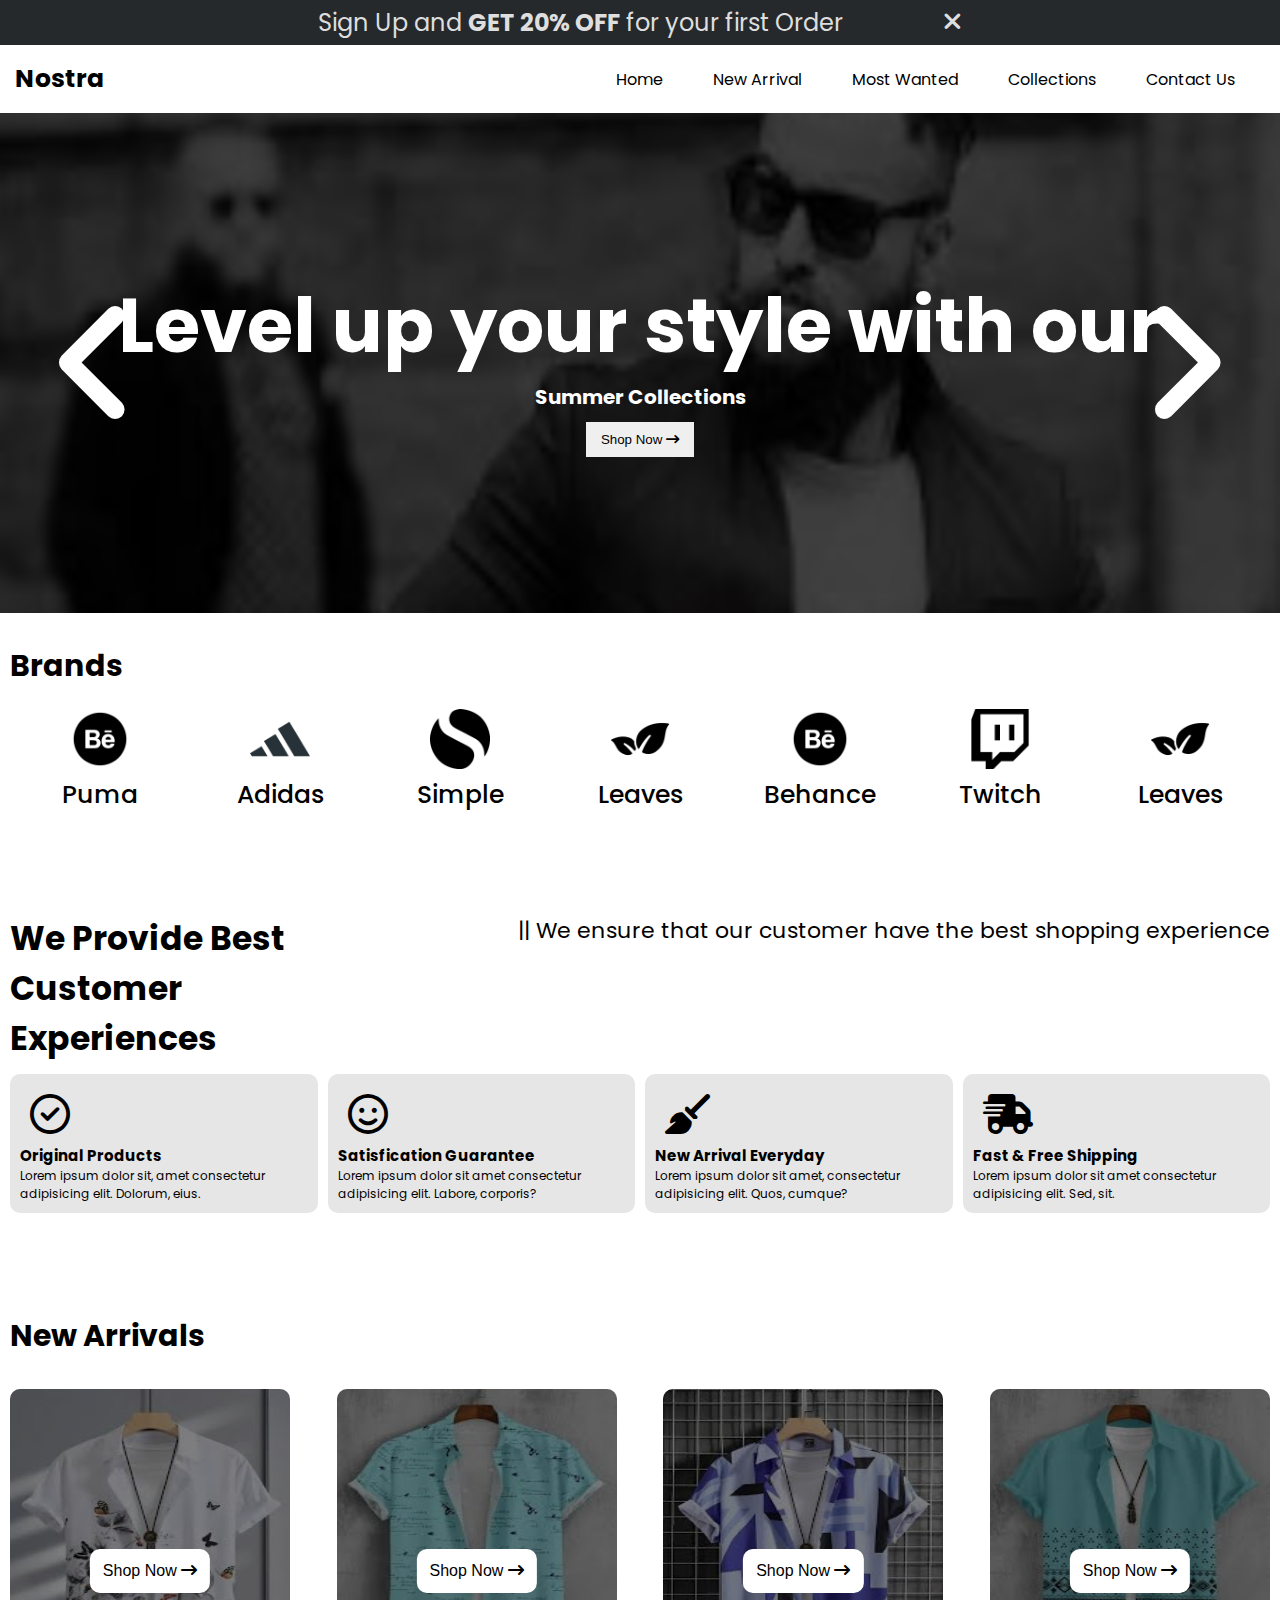
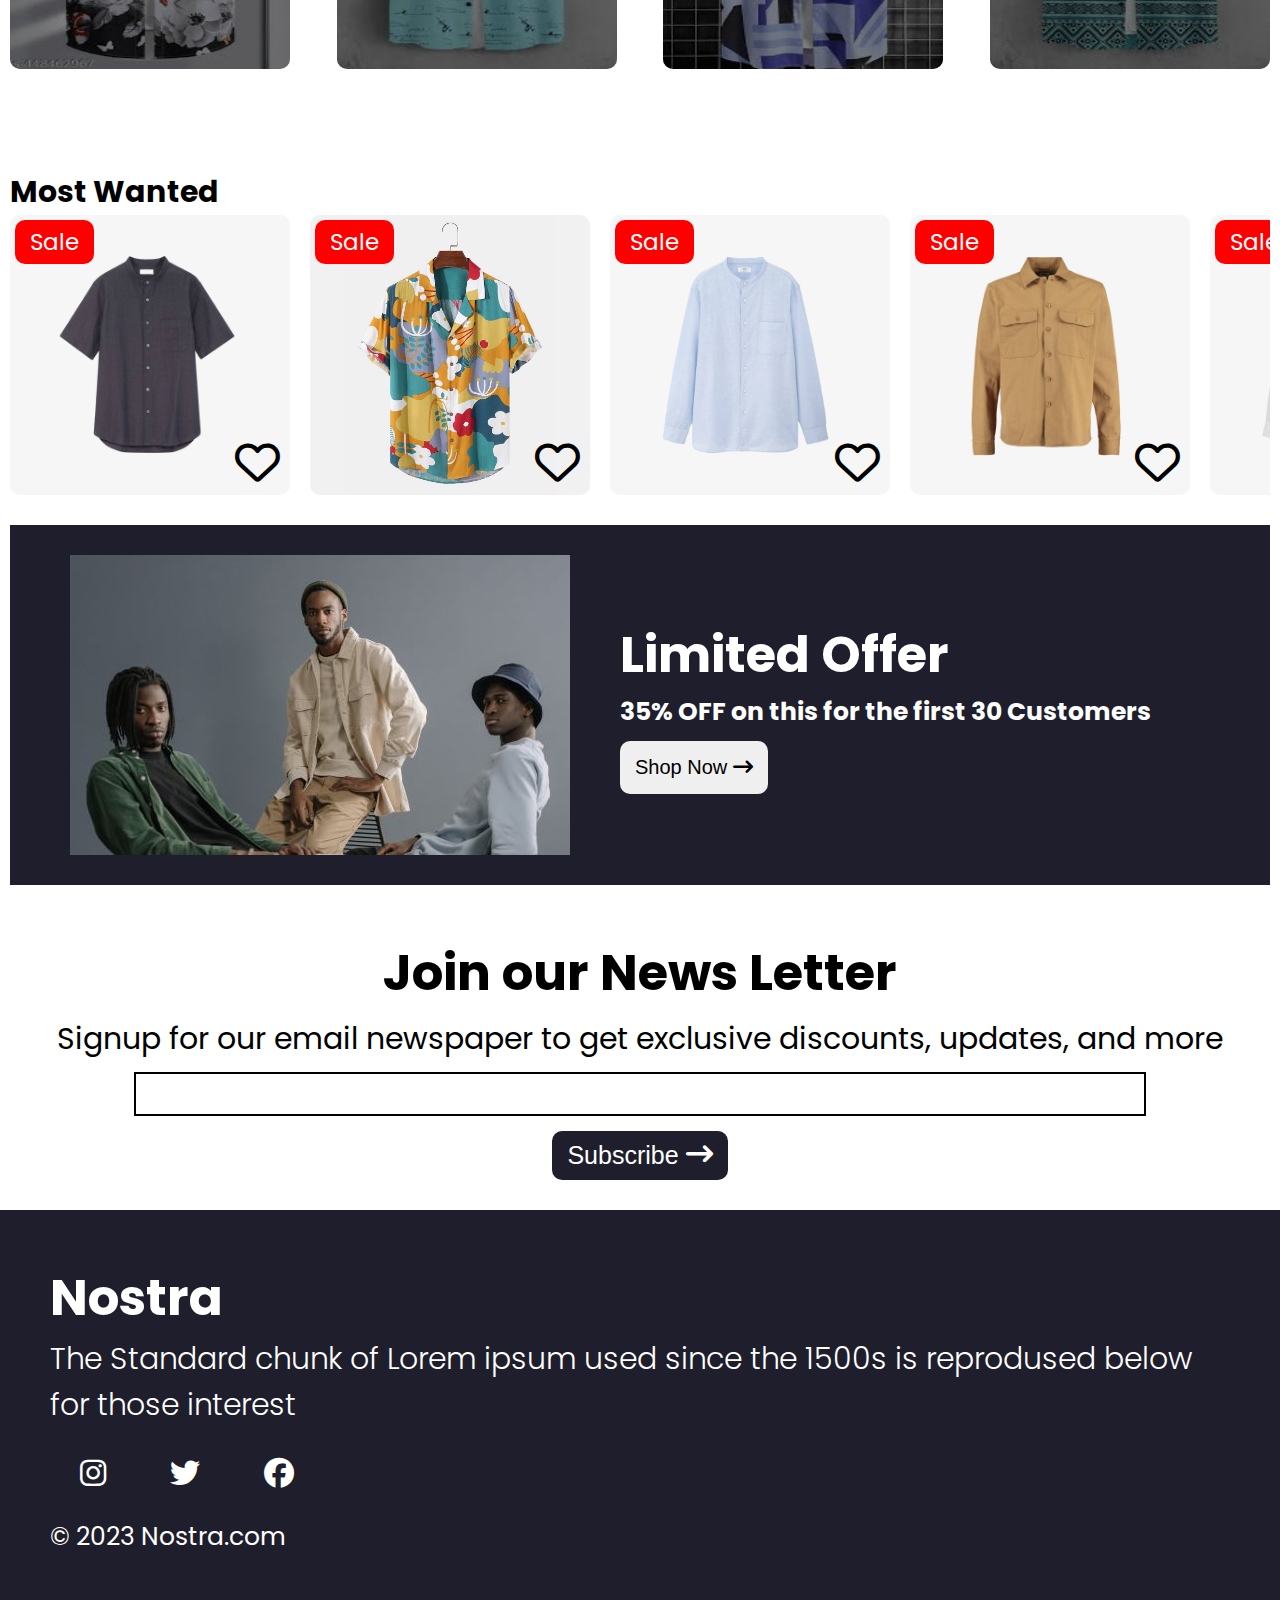
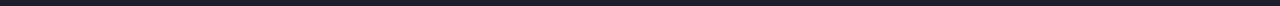
==== index.html @ 2d25d5ae "New Launched in Nostra E-Commerce Website" ====
<!DOCTYPE html>
<html lang="en">

<head>
    <meta charset="UTF-8">
    <meta name="viewport" content="width=device-width, initial-scale=1.0">
    <title>Nostra</title>

    <!-- StyleSheet -->
    <link rel="stylesheet" href="style.css">

    <!-- Font StyleSheet -->
    <link rel="preconnect" href="https://fonts.googleapis.com">
    <link rel="preconnect" href="https://fonts.gstatic.com" crossorigin>
    <link
        href="https://fonts.googleapis.com/css2?family=Bree+Serif&family=Gabarito:wght@400..900&family=Lexend:wght@100..900&family=Poppins:ital,wght@0,100;0,200;0,300;0,400;0,500;0,600;0,700;0,800;0,900;1,100;1,200;1,300;1,400;1,500;1,600;1,700;1,800;1,900&family=Young+Serif&display=swap"
        rel="stylesheet">

    <!-- Font Awesome Stylesheet -->
    <link rel="stylesheet" href="https://cdnjs.cloudflare.com/ajax/libs/font-awesome/6.7.2/css/all.min.css"
        integrity="sha512-Evv84Mr4kqVGRNSgIGL/F/aIDqQb7xQ2vcrdIwxfjThSH8CSR7PBEakCr51Ck+w+/U6swU2Im1vVX0SVk9ABhg=="
        crossorigin="anonymous" referrerpolicy="no-referrer" />
</head>

<!-- https://errormakesclever.github.io/Nostra-Ecommerce-Js/index.html -->

<body>
    <!-- Offer Message -->
    <section class="offer-message" id="off-msg">
        <h2 class="message">Sign Up and <span style="font-weight: 700;">GET 20% OFF</span> for your first Order</h2>
        <i id="close-offer-msg" class="fa-solid fa-xmark"
            style="color: #dedede; font-size: 25px; margin-left: 100px; cursor: pointer;"></i>
    </section>

    <!-- Navbar Section -->
    <section class="navbar">
        <h1 class="navbar__heading">Nostra</h1>
        <ul class="navbar__lists">
            <li><a href="">Home</a></li>
            <li><a href="">New Arrival</a></li>
            <li><a href="">Most Wanted</a></li>
            <li><a href="">Collections</a></li>
            <li><a href="">Contact Us</a></li>
        </ul>

        <!-- Mobile Menubar -->
        <div class="menubar">
            <i class="fa-solid fa-bars" style="color: #000000; font-size: 25px;"></i>
        </div>
    </section>

    <!-- Slide Images Section -->
    <section class="slide">
        <div class="slide__image">
            <img src="./images/slider-one.png" alt="slider image">
            <img src="./images/slider-two.png" alt="slider image">
            <img src="./images/slider-three.png" alt="slider image">
        </div>

        <i class="fa-solid fa-angle-left left-arrow"
            style="color: #ffffff; z-index: 3; position: absolute; left: 50px;"></i>
        <div class="slide__desc">
            <h1 class="slide__desc__head">Level up your style with our</h1>
            <h3 style="font-size: 20px;">Summer Collections</h3>
            <button class="slide__desc__btn">Shop Now <i class="fa-solid fa-arrow-right-long"
                    style="color: #000000;"></i></button>
        </div>
        <i class="fa-solid fa-angle-right right-arrow"
            style="color: #ffffff; z-index: 3; position: absolute; right: 50px;"></i>


        <!-- Overlay -->
        <div class="overlay"></div>
    </section>

    <!-- Brands Section -->
    <section class="brand">
        <h1 class="brand__heading">Brands</h1>

        <div class="brand__container">
            <div class="brand-box">
                <img src="./images/brand-puma.png" alt="puma-image">
                <h2>Puma</h2>
            </div>
            <div class="brand-box">
                <img src="./images/brand-adidas.png" alt="Adidas-image">
                <h2>Adidas</h2>
            </div>
            <div class="brand-box">
                <img src="./images/brand-simple.png" alt="Simple-image">
                <h2>Simple</h2>
            </div>
            <div class="brand-box">
                <img src="./images/brand-leaves.png" alt="Leaves-image">
                <h2>Leaves</h2>
            </div>
            <div class="brand-box">
                <img src="./images/brand-behance.png" alt="Behance-image">
                <h2>Behance</h2>
            </div>
            <div class="brand-box">
                <img src="./images/brand-twitch.png" alt="Twitch-image">
                <h2>Twitch</h2>
            </div>
            <div class="brand-box">
                <img src="./images/brand-leaves.png" alt="Leaves-image">
                <h2>Leaves</h2>
            </div>
        </div>
    </section>

    <!-- Customer Section -->

    <section class="customer-exp">

        <div class="customer-exp__titles">
            <h1 class="customer-exp__heading">We Provide Best Customer Experiences</h1>
            <h2 class="customer-exp__sub-heading">|| We ensure that our customer have the best shopping experience</h2>
        </div>

        <div class="customer-exp__container">
            <div class="customer-exp__box">
                <i class="fa-regular fa-circle-check" style="color: #000000;"></i>
                <h3>Original Products</h3>
                <p>Lorem ipsum dolor sit, amet consectetur adipisicing elit. Dolorum, eius.</p>
            </div>
            <div class="customer-exp__box">
                <i class="fa-regular fa-face-smile" style="color: #000000;"></i>
                <h3>Satisfication Guarantee</h3>
                <p>Lorem ipsum dolor sit amet consectetur adipisicing elit. Labore, corporis?</p>
            </div>
            <div class="customer-exp__box">
                <i class="fa-solid fa-broom" style="color: #000000;"></i>
                <h3>New Arrival Everyday</h3>
                <p>Lorem ipsum dolor sit amet, consectetur adipisicing elit. Quos, cumque?</p>
            </div>
            <div class="customer-exp__box">
                <i class="fa-solid fa-truck-fast" style="color: #000000;"></i>
                <h3>Fast & Free Shipping</h3>
                <p>Lorem ipsum dolor sit amet consectetur adipisicing elit. Sed, sit.</p>
            </div>
        </div>
    </section>

    <!-- New Arrivals -->
    <section class="new-arrival">
        <h1 class="new-arrival__heading">New Arrivals</h1>

        <div class="new-arrival__container">
            <div class="new-arrival__box">
                <img src="./images/new-arrival-1.png" alt="New-arrival-image ">
                <button class="new-arrival-shop__btn">Shop Now <i class="fa-solid fa-arrow-right-long"
                        style="color: #000000;"></i></button>
                <div class="new-arrival__overlay"></div>
            </div>
            <div class="new-arrival__box">
                <img src="./images/new-arrival-3.png" alt="New-arrival-image ">
                <button class="new-arrival-shop__btn">Shop Now <i class="fa-solid fa-arrow-right-long"
                        style="color: #000000;"></i></button>
                <div class="new-arrival__overlay"></div>
            </div>
            <div class="new-arrival__box">
                <img src="./images/new-arrival-2.png" alt="New-arrival-image ">
                <button class="new-arrival-shop__btn">Shop Now <i class="fa-solid fa-arrow-right-long"
                        style="color: #000000;"></i></button>
                <div class="new-arrival__overlay"></div>
            </div>
            <div class="new-arrival__box">
                <img src="./images/new-arrival-4.png" alt="New-arrival-image ">
                <button class="new-arrival-shop__btn">Shop Now <i class="fa-solid fa-arrow-right-long"
                        style="color: #000000;"></i></button>
                <div class="new-arrival__overlay"></div>
            </div>
        </div>
    </section>

    <!-- Most Wanted -->

    <section class="most-wanted">
        <h1 class="most-wanted__heading">Most Wanted</h1>

        <div class="most-wanted__container">
            <div class="most-wanted__box">
                <img src="./images/m-w1.jpg" alt="">
                <div class="sale">Sale</div>
                <i class="fa-regular fa-heart heart-icon" style="color: #000000;"></i>
                <i class="fa-solid fa-heart heart-icon-red" style="color: #ff0000;"></i>
            </div>
            <div class="most-wanted__box">
                <img src="./images/m-w2.jpg" alt="">
                <div class="sale">Sale</div>
                <i class="fa-regular fa-heart heart-icon" style="color: #000000;"></i>
                <i class="fa-solid fa-heart heart-icon-red" style="color: #ff0000;"></i>
            </div>
            <div class="most-wanted__box">
                <img src="./images/m-w3.jpg" alt="">
                <div class="sale">Sale</div>
                <i class="fa-regular fa-heart heart-icon" style="color: #000000;"></i>
                <i class="fa-solid fa-heart heart-icon-red" style="color: #ff0000;"></i>
            </div>
            <div class="most-wanted__box">
                <img src="./images/m-w4.jpg" alt="">
                <div class="sale">Sale</div>
                <i class="fa-regular fa-heart heart-icon" style="color: #000000;"></i>
                <i class="fa-solid fa-heart heart-icon-red" style="color: #ff0000;"></i>
            </div>
            <div class="most-wanted__box">
                <img src="./images/m-w5.jpg" alt="">
                <div class="sale">Sale</div>
                <i class="fa-regular fa-heart heart-icon" style="color: #000000;"></i>
                <i class="fa-solid fa-heart heart-icon-red" style="color: #ff0000;"></i>
            </div>
            <div class="most-wanted__box">
                <img src="./images/m-w6.jpg" alt="">
                <div class="sale">Sale</div>
                <i class="fa-regular fa-heart heart-icon" style="color: #000000;"></i>
                <i class="fa-solid fa-heart heart-icon-red" style="color: #ff0000;"></i>
            </div>
            <div class="most-wanted__box">
                <img src="./images/m-w7.jpg" alt="">
                <div class="sale">Sale</div>
                <i class="fa-regular fa-heart heart-icon" style="color: #000000;"></i>
                <i class="fa-solid fa-heart heart-icon-red" style="color: #ff0000;"></i>
            </div>
        </div>
    </section>

    <!-- Limited Offer -->

    <section class="limited-offer">
        <img src="./images/limited-offer.jpg" alt="limited-offer-image" class="limited-offer__image">
        <div class="limited-offer__desc">
            <h1 class="limited-offer__heading">Limited Offer </h1>
            <h2 class="limited-offer__off">35% OFF on this for the first 30 Customers</h2>
            <button class="limited-offer__desc__btn">Shop Now <i class="fa-solid fa-arrow-right-long"
                    style="color: #000000;"></i></button>
        </div>
    </section>

    <!-- News-Letter Section -->
    <section class="news-letter">
        <h1 class="news-letter__heading">Join our News Letter</h1>
        <h2 class="news-letter__desc">Signup for our email newspaper to get exclusive discounts, updates, and more</h2>
        <input type="text" class="news-letter__input-box">
        <div>
            <button class="news-letter__subsc-btn">Subscribe <i class="fa-solid fa-arrow-right-long"
                    style="color: #ffffff; font-size: 27px;"></i></button>
        </div>
    </section>

    <!-- Footer Section -->
    <footer>
        <h1 class="footer__heading">Nostra</h1>
        <h2 class="footer__desc">The Standard chunk of Lorem ipsum used since the 1500s is reprodused below for those
            interest</h2>
        <div class="social-media">
            <i class="fa-brands fa-instagram" style="color: #ffffff;"></i>
            <i class="fa-brands fa-twitter" style="color: #ffffff;"></i>
            <i class="fa-brands fa-facebook" style="color: #ffffff;"></i>
        </div>

        <h3 class="footer__nostra">&copy;  2023 Nostra.com</h3>
    </footer>

    <!-- Java Script -->
    <script src="index.js"></script>
</body>

</html>
---- style.css ----
* {
    margin: 0;
    padding: 0;
}

body {
    font-family: 'poppins', sans-serif;
}

/* Offer Section */

.offer-message {
    display: flex;
    justify-content: center;
    align-items: center;
    background-color: rgb(38, 41, 44);
    color: #dedede;
    padding: 5px;
}

.message {
    font-weight: 400;
}

/* Navbar Section */

.navbar {
    display: flex;
    justify-content: space-between;
    align-items: center;
    padding: 15px;
    background-color: white;
}

.navbar__heading {
    font-size: 25px;
}

.navbar__lists {
    display: flex;
    gap: 50px;
    margin-right: 30px;
    list-style: none;
}

.navbar__lists a {
    text-decoration: none;
    color: black;
}

.navbar__lists a:hover {
    text-decoration: underline;
}

.menubar {
    display: none;
}

/* Slide Image Section */
.slide {
    display: flex;
    justify-content: center;
    align-items: center;
    text-align: center;
    position: relative;
    width: 100%;
    overflow: hidden;
}

.slide__image {
    display: flex;
    width: 300%;
    transition: transform 0.8s ease-in-out;
}

.slide__image img {
    width: 100%;
    height: 500px;
}

.slide__desc {
    position: absolute;
    color: white;
    z-index: 3;
}

.slide__desc__head {
    font-size: 75px;
    font-weight: 700;
}

.slide__desc__btn {
    border: none;
    padding: 10px 15px;
    margin-top: 10px;
}

.overlay {
    background-color: rgb(0, 0, 0);
    opacity: 0.7;
    position: absolute;
    width: 100%;
    height: 100%;
    z-index: 2;
}

.left-arrow,
.right-arrow {
    position: absolute;
    top: 50%;
    transform: translateY(-50%);
    font-size: 150px;
    color: white;
    cursor: pointer;
    z-index: 3;
}

.left-arrow {
    left: 20px;
}

.right-arrow {
    right: 20px;
}

/* Brands Section */
.brand {
    margin: 30px 10px 0px 10px;
}

.brand__heading {
    font-size: 30px;
}

.brand__container {
    display: flex;
    width: 100%;
    margin-top: 20px;
}

.brand-box {
    flex-basis: 13%;
    text-align: center;
    gap: 10px;
    flex-grow: 1;
}

.brand-box img {
    width: 60px;
    height: 60px;
}

.brand-box h2 {
    font-size: 25px;
    font-weight: 500;
}

/* Customer Experience */
.customer-exp{
    margin: 100px 10px 0px 10px;
}
.customer-exp__titles{
    display: flex;
    justify-content: space-between;
}

.customer-exp__heading{
    flex-basis: 30%;
    font-size: 33px;
}

.customer-exp__sub-heading{
    font-size: 22px;
    font-weight: 400;
}

.customer-exp__container{
    display: flex;
    gap: 10px;
    margin-top: 10px;
}

.customer-exp__box{
    padding: 10px;
    background-color: rgb(230, 230, 230);
    border-radius: 10px;
    flex-basis: 23%;
    flex-grow: 1;
}

.customer-exp__box i{
    font-size: 40px;
    margin: 10px;
}

.customer-exp__box h3{
    font-size: 15px;
    font-weight: 700;
}

.customer-exp__box p{
    font-size: 12px;
}

/* New Arrivals */
.new-arrival{
    margin: 100px 10px 0px 10px;
}

.new-arrival__heading{
    font-size: 30px;
}

.new-arrival__container{
    display: flex;
    justify-content: space-between;
    margin-top: 30px;
}

.new-arrival__box{
    position: relative;
    flex-basis: 280px;
    height: 280px;
}

.new-arrival__box img{
    width: 100%;
    height: 100%;
    border-radius: 10px;

}

.new-arrival-shop__btn{
    position: absolute;
    top: 65%;
    left: 50%;
    transform: translate(-50%, -50%);
    border: none;
    border-radius: 10px;
    background-color: white;
    color: black;
    font-size: 16px;
    padding: 13px ;
    z-index: 2;
}

.new-arrival__overlay{
    background-color: black;
    opacity: 0.5;
    border-radius: 10px;
    position: absolute;
    top: 0;
    left: 0;
    width: 100%;
    height: 100%;
    z-index: 1;
}

/* Most Wanted */
.most-wanted{
    margin: 100px 10px 0px 10px;
}

.most-wanted__heading{
    font-size: 30px;
}

.most-wanted__container {
    display: flex;
    gap: 20px;
    overflow-x: auto;  /* Use auto instead of scroll for better behavior */
    scroll-snap-type: x mandatory; /* Smooth scrolling experience */
    padding-bottom: 10px; /* Prevent cutting off scroll */
    white-space: nowrap; /* Prevent wrapping */
}

.most-wanted__container::-webkit-scrollbar {
    display: none;  /* Chrome, Safari, and Opera */
}

.most-wanted__box{
    position: relative;
    width: 280px;
    height: 280px;
    flex: 0 0 auto; /* Prevent shrinking */
    scroll-snap-align: start; /* Snap to each item */
}

.most-wanted__box img{
    width: 100%;
    height: 100%;
    border-radius: 10px;
}

.most-wanted__box .sale{
    position: absolute;
    top: 5px;
    left: 5px;
    background-color: red;
    color: white;
    padding: 5px 15px 5px 15px;
    font-size: 23px;
    font-family: 'poppins';
    border-radius: 10px;
}

.most-wanted__box .heart-icon{
    position: absolute;
    bottom: 10px;
    right: 10px;
    font-size: 45px;
}

.most-wanted__box .heart-icon-red{
    position: absolute;
    bottom: 10px;
    right: 10px;
    font-size: 45px;
    display: none;
}

/* Limited Offer */

.limited-offer{
    margin: 20px 10px 0px 10px;
    background-color: rgb(31, 30, 44);
    color: white;
    display: flex;
    gap: 50px;
    align-items: center;
    padding: 30px;
}

.limited-offer__image{
    margin-left: 30px;
}

.limited-offer__heading{
    font-size: 50px;
}

.limited-offer__off{
    font-size: 25px;
}

.limited-offer__desc__btn{
    padding: 15px ;
    border: none;
    border-radius: 10px;
    font-size: 20px;
    margin-top: 10px;
}

/* News Letter */
.news-letter{
    margin: 50px 10px 0px 10px;
    text-align: center;
}

.news-letter__heading{
    font-size: 50px;
}

.news-letter__desc{
    font-size: 30px;
    font-weight: 400;
    margin-top:5px ;
}

.news-letter__input-box{
    width: 80%;
    height: 40px;
    border: 2px solid black;
    margin-top: 10px;
    font-size:20px ;
}

.news-letter__subsc-btn{
    padding: 10px 15px 10px 15px;
    margin-top:15px ;
    border: none;
    border-radius: 10px;
    background-color:  rgb(31, 30, 44);
    color: white;
    font-size: 25px;

}

/* Footer Section */
footer{
    background-color:rgb(31, 30, 44) ;
    padding: 50px;
    color: white;
    margin-top: 30px;
}

.footer__heading{
    font-size: 50px;
}

.footer__desc{
    font-size: 30px;
    font-weight: 300;
}

.social-media i{
    font-size: 30px;
    margin: 30px;
}

.footer__nostra{
    font-size: 25px;
    font-weight: 400;
}

/* Media Query */

@media screen and (max-width:680px) {
    body {
        font-size: 10px;
    }

    /* Navbar */

    .navbar__lists {
        display: none;
    }

    .menubar {
        display: block;
    }

    /* Slide Image */

    .slide__image img {
        height: 250px;
    }

    .slide__desc__head {
        font-size: 30px;
    }

    .left-arrow,
    .right-arrow {
        font-size: 50px;
    }

    .brand__heading{
        font-size: 25px;
    }

    .brand-box img{
        width: 20px;
        height: 20px;
    }

    .brand-box h2{
        font-size: 10px;
    }

    /* Customer Exp */
    .customer-exp__heading{
        font-size: 12px;
    }

    .customer-exp__sub-heading{
        font-size: 10px;
    }

    .customer-exp__box i{
        font-size: 18px;
    }
    
    .customer-exp__box h3{
        font-size: 7px;
    }
    
    .customer-exp__box p{
        font-size: 5px;
    }
}
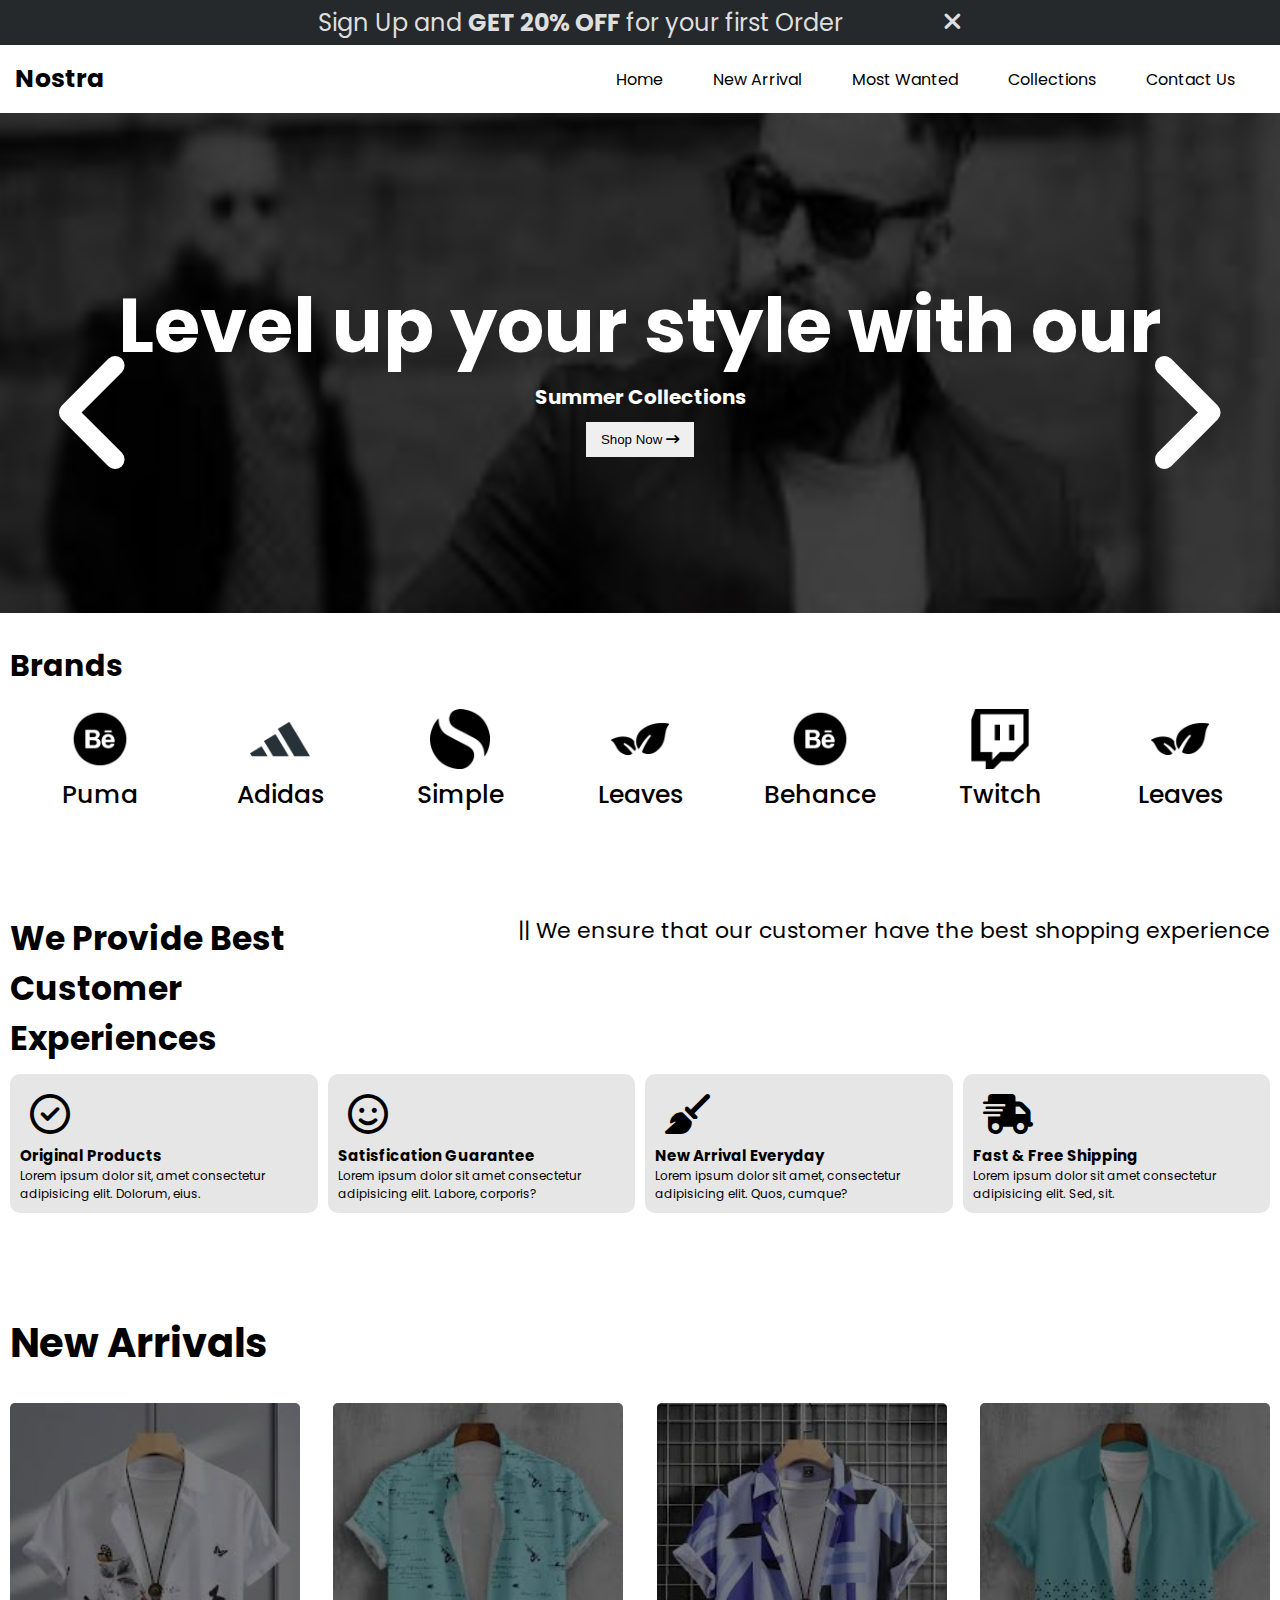
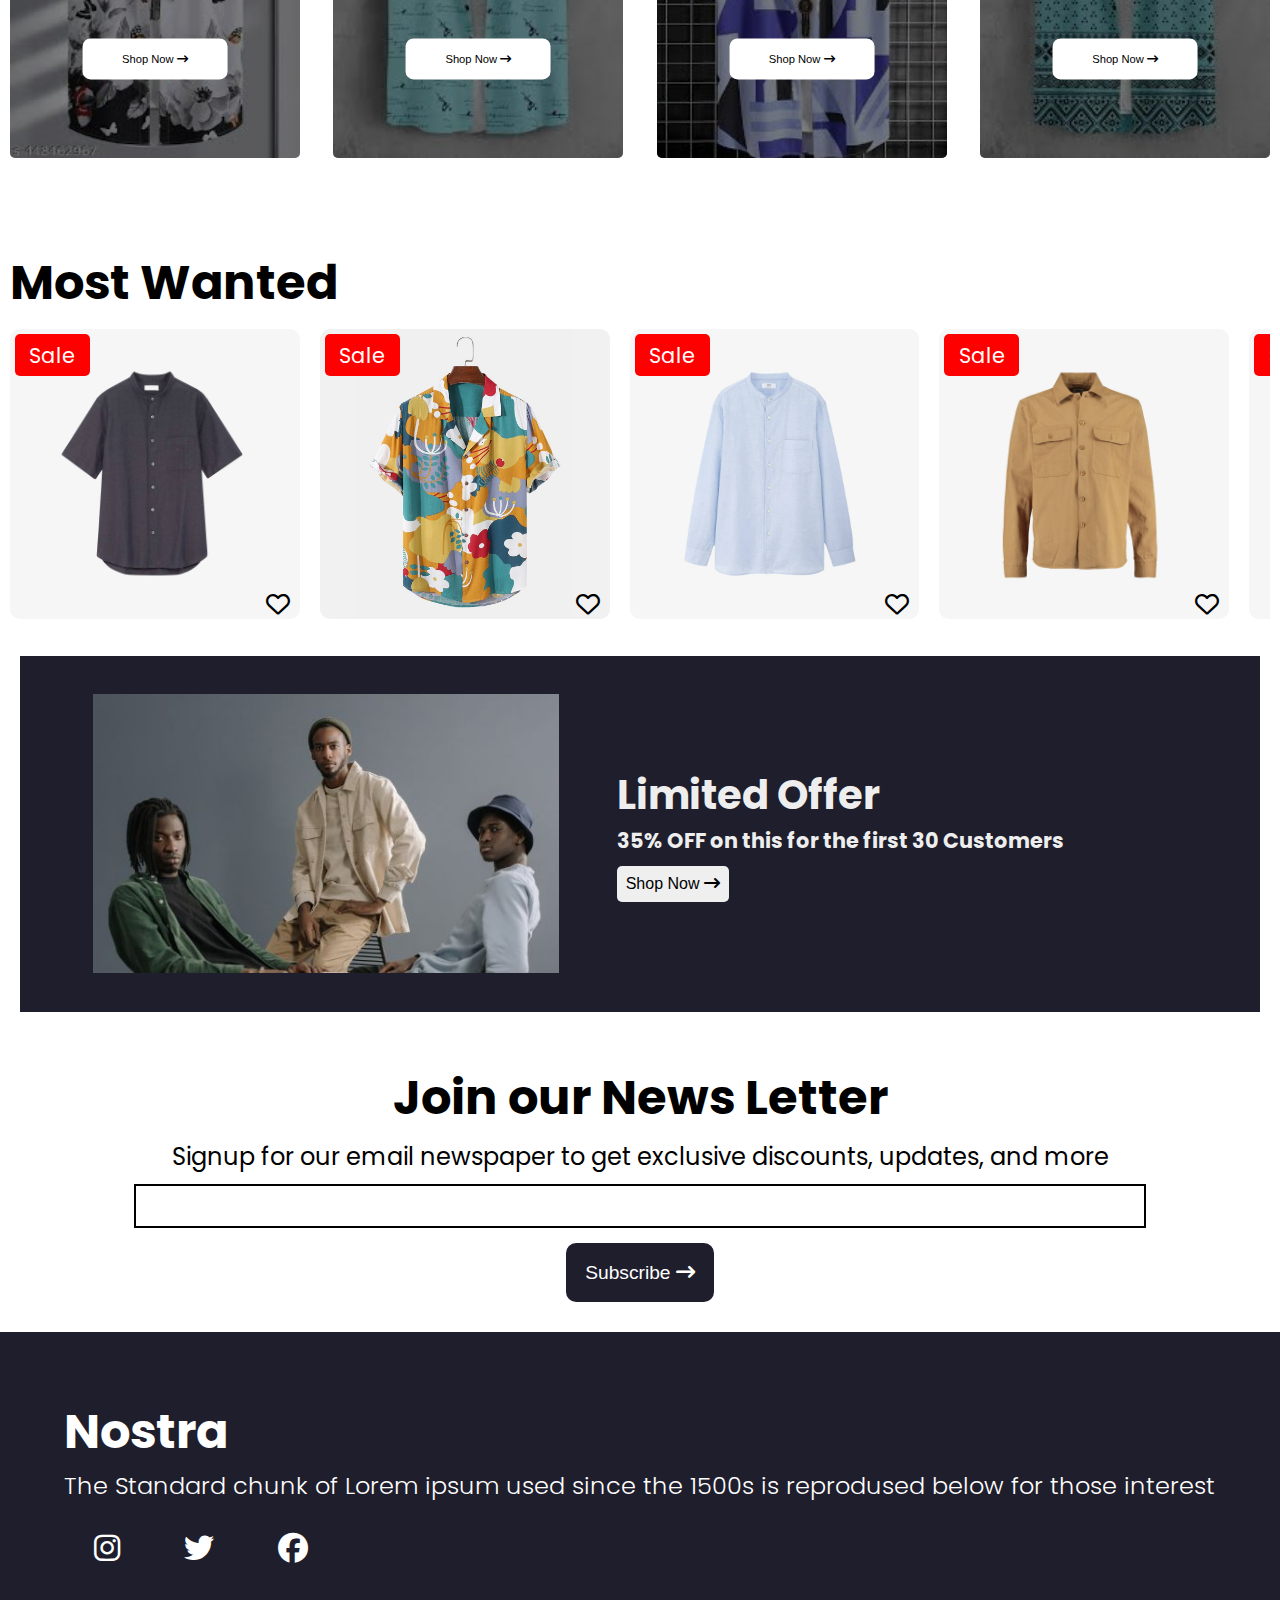
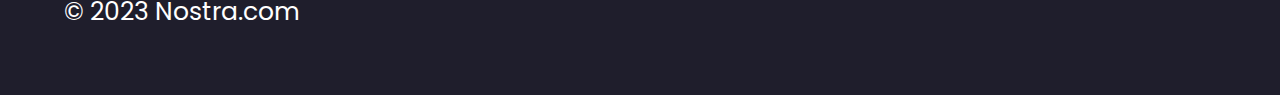
==== commit 8d2efa7e: "Updated Project" ====
--- a/index.html
+++ b/index.html
@@ -244,7 +244,7 @@
         <input type="text" class="news-letter__input-box">
         <div>
             <button class="news-letter__subsc-btn">Subscribe <i class="fa-solid fa-arrow-right-long"
-                    style="color: #ffffff; font-size: 27px;"></i></button>
+                    style="color: #ffffff;"></i></button>
         </div>
     </section>
 
--- a/style.css
+++ b/style.css
@@ -107,7 +107,7 @@
 .left-arrow,
 .right-arrow {
     position: absolute;
-    top: 50%;
+    top: 60%;
     transform: translateY(-50%);
     font-size: 150px;
     color: white;
@@ -208,7 +208,7 @@
 }
 
 .new-arrival__heading{
-    font-size: 30px;
+    font-size: 250%;
 }
 
 .new-arrival__container{
@@ -219,14 +219,13 @@
 
 .new-arrival__box{
     position: relative;
-    flex-basis: 280px;
-    height: 280px;
+    flex-basis: 23%;
 }
 
 .new-arrival__box img{
     width: 100%;
-    height: 100%;
-    border-radius: 10px;
+    height: 90%;
+    border-radius: 5px;
 
 }
 
@@ -236,38 +235,40 @@
     left: 50%;
     transform: translate(-50%, -50%);
     border: none;
-    border-radius: 10px;
+    border-radius: 8px;
     background-color: white;
     color: black;
-    font-size: 16px;
-    padding: 13px ;
+    font-size: 70%;
+    padding: 5% ;
+    width: 50%;
     z-index: 2;
 }
 
 .new-arrival__overlay{
     background-color: black;
     opacity: 0.5;
-    border-radius: 10px;
+    border-radius: 5px;
     position: absolute;
     top: 0;
     left: 0;
     width: 100%;
-    height: 100%;
+    height: 90%;
     z-index: 1;
 }
 
 /* Most Wanted */
 .most-wanted{
-    margin: 100px 10px 0px 10px;
+    margin: 50px 10px 0px 10px;
 }
 
 .most-wanted__heading{
-    font-size: 30px;
+    font-size: 300%;
 }
 
 .most-wanted__container {
     display: flex;
     gap: 20px;
+    margin-top: 10px;
     overflow-x: auto;  /* Use auto instead of scroll for better behavior */
     scroll-snap-type: x mandatory; /* Smooth scrolling experience */
     padding-bottom: 10px; /* Prevent cutting off scroll */
@@ -280,8 +281,8 @@
 
 .most-wanted__box{
     position: relative;
-    width: 280px;
-    height: 280px;
+    width: 23%;
+    height: fit-content;
     flex: 0 0 auto; /* Prevent shrinking */
     scroll-snap-align: start; /* Snap to each item */
 }
@@ -298,56 +299,58 @@
     left: 5px;
     background-color: red;
     color: white;
-    padding: 5px 15px 5px 15px;
-    font-size: 23px;
+    padding: 2% 5% 2% 5%;
+    font-size: 130%;
     font-family: 'poppins';
-    border-radius: 10px;
+    border-radius: 5px;
 }
 
 .most-wanted__box .heart-icon{
     position: absolute;
     bottom: 10px;
     right: 10px;
-    font-size: 45px;
+    font-size: 150%;
 }
 
 .most-wanted__box .heart-icon-red{
     position: absolute;
     bottom: 10px;
     right: 10px;
-    font-size: 45px;
+    font-size: 150%;
     display: none;
 }
 
 /* Limited Offer */
 
 .limited-offer{
-    margin: 20px 10px 0px 10px;
+    margin: 20px;
     background-color: rgb(31, 30, 44);
-    color: white;
-    display: flex;
-    gap: 50px;
+    color: rgb(238, 238, 238);
+    display: flex;
+    gap: 5%;
     align-items: center;
-    padding: 30px;
+    padding:3% ;
 }
 
 .limited-offer__image{
-    margin-left: 30px;
+    margin-left: 3%;
+    width: 40%;
+    height:90%;
 }
 
 .limited-offer__heading{
-    font-size: 50px;
+    font-size: 250%;
 }
 
 .limited-offer__off{
-    font-size: 25px;
+    font-size: 130%;
 }
 
 .limited-offer__desc__btn{
-    padding: 15px ;
+    padding: 2% ;
     border: none;
-    border-radius: 10px;
-    font-size: 20px;
+    border-radius: 5px;
+    font-size: 100%;
     margin-top: 10px;
 }
 
@@ -358,11 +361,11 @@
 }
 
 .news-letter__heading{
-    font-size: 50px;
+    font-size: 300%;
 }
 
 .news-letter__desc{
-    font-size: 30px;
+    font-size: 150%;
     font-weight: 400;
     margin-top:5px ;
 }
@@ -376,30 +379,29 @@
 }
 
 .news-letter__subsc-btn{
-    padding: 10px 15px 10px 15px;
+    padding: 1.5%;
     margin-top:15px ;
     border: none;
     border-radius: 10px;
     background-color:  rgb(31, 30, 44);
     color: white;
-    font-size: 25px;
-
+    font-size: 120%;
 }
 
 /* Footer Section */
 footer{
     background-color:rgb(31, 30, 44) ;
-    padding: 50px;
+    padding: 5%;
     color: white;
     margin-top: 30px;
 }
 
 .footer__heading{
-    font-size: 50px;
+    font-size: 300%;
 }
 
 .footer__desc{
-    font-size: 30px;
+    font-size: 150%;
     font-weight: 300;
 }
 
@@ -478,4 +480,16 @@
     .customer-exp__box p{
         font-size: 5px;
     }
+
+    /* Footer Section */
+    .social-media i{
+        font-size: 20px;
+        margin: 20px;
+    }
+    
+    .footer__nostra{
+        font-size: 15px;
+        font-weight: 400;
+    }
+
 }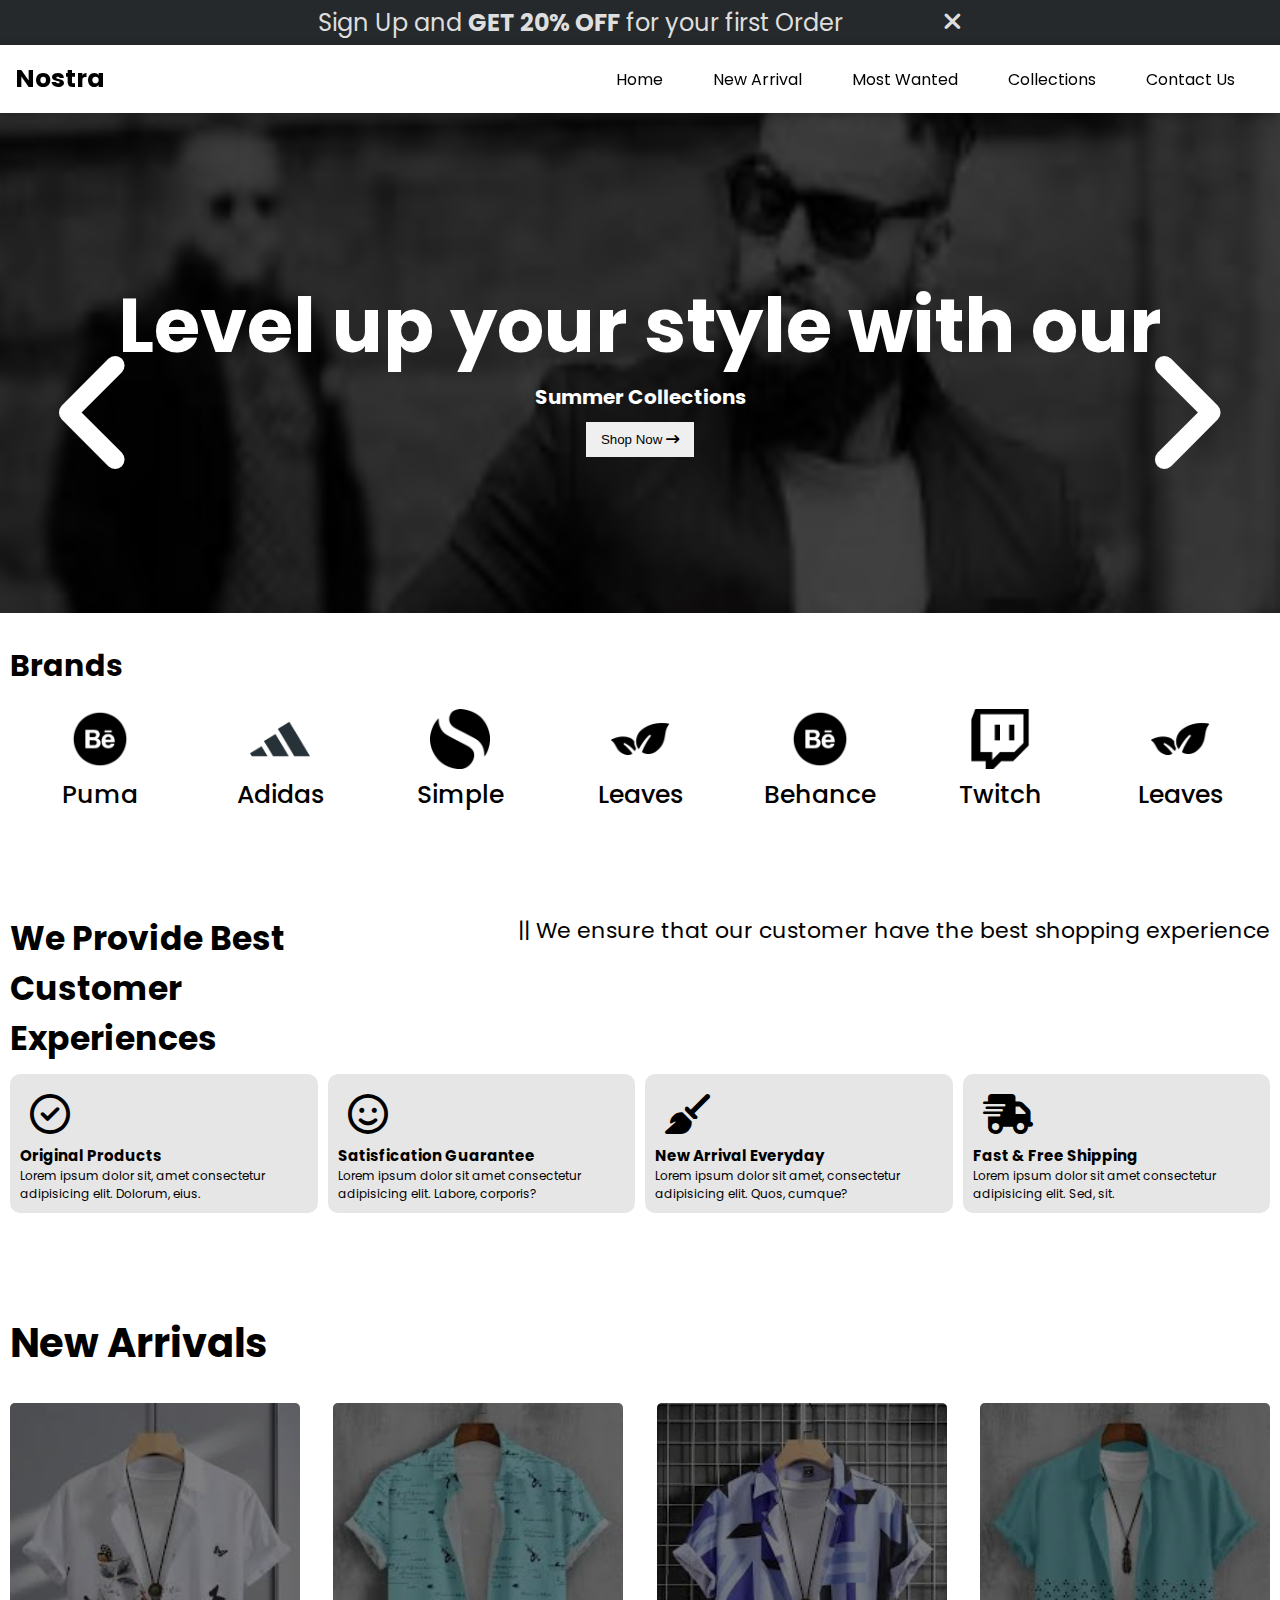
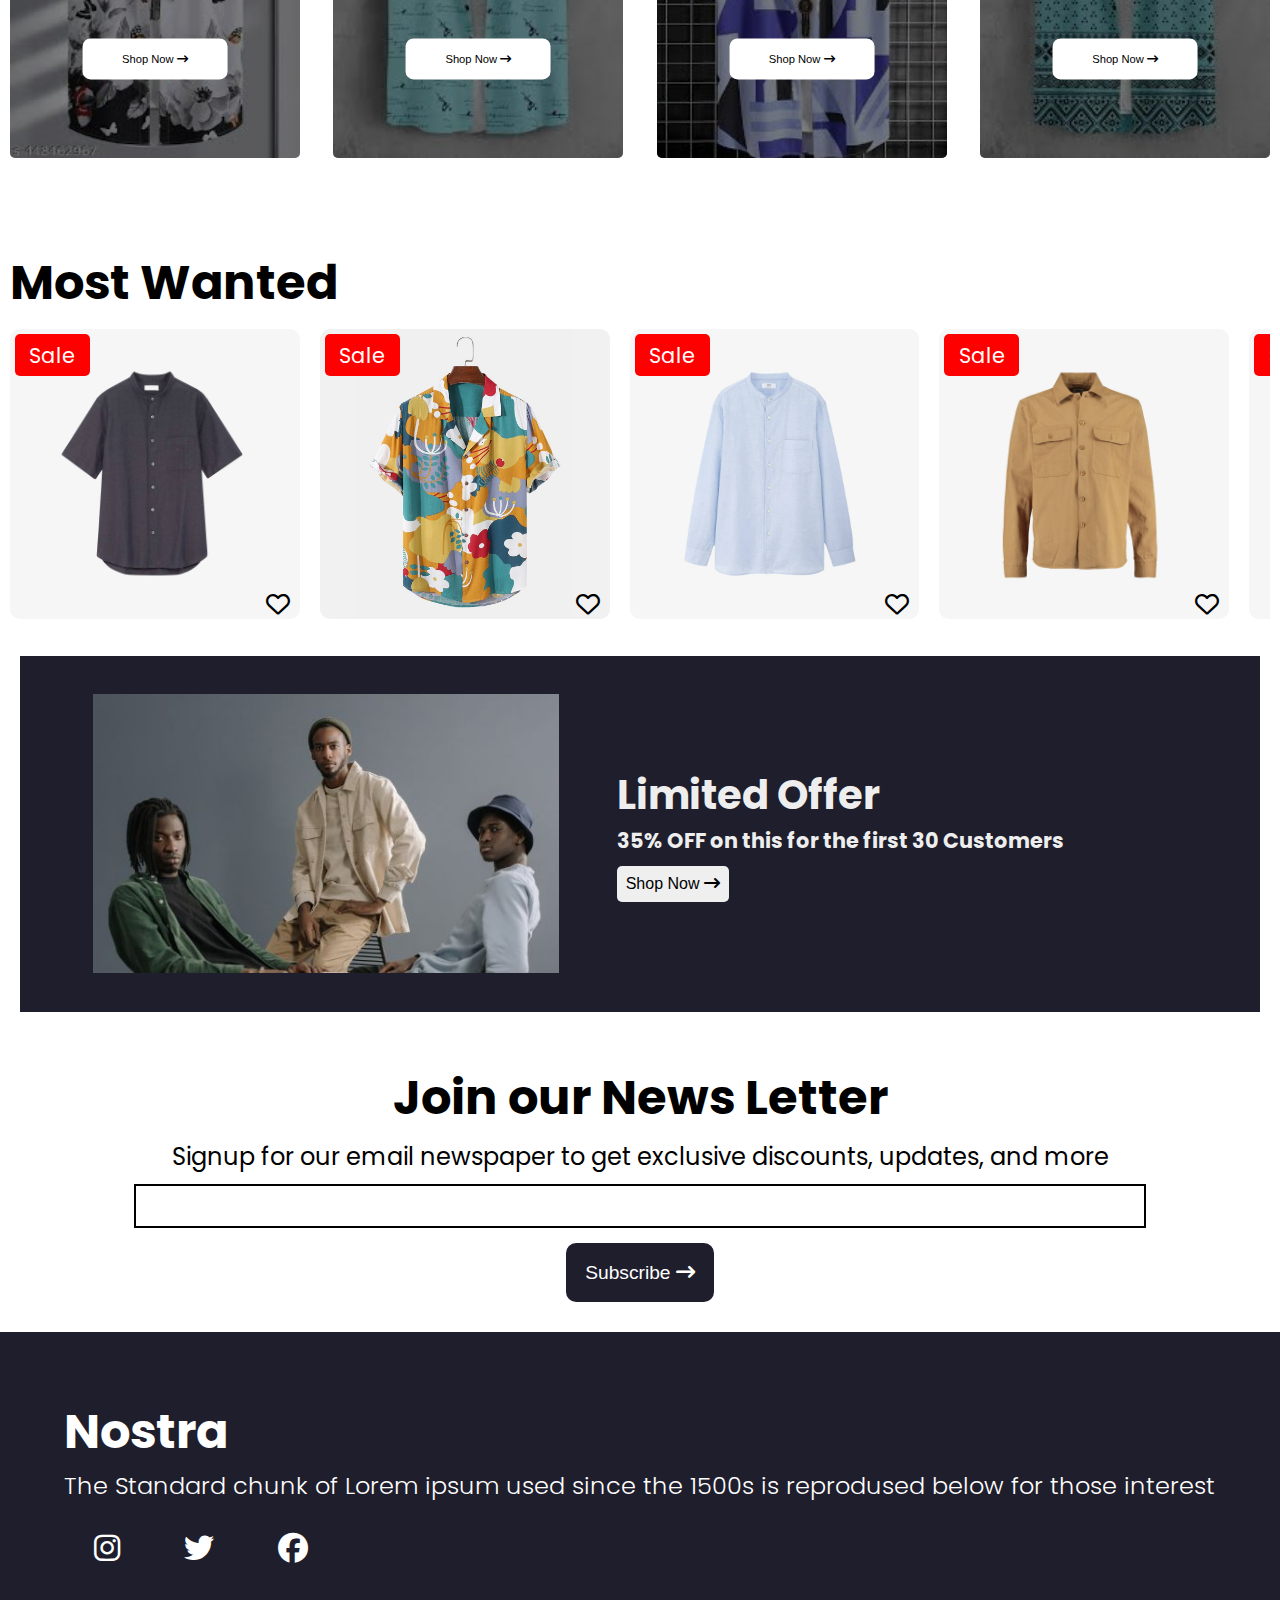
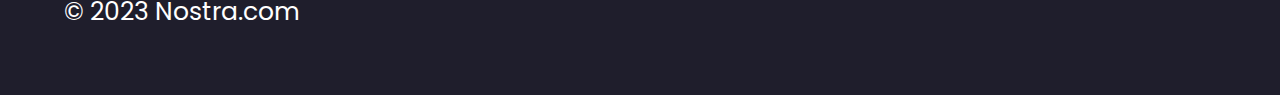
==== commit 64a5e20a: "Updated project in menubar" ====
--- a/index.html
+++ b/index.html
@@ -36,18 +36,31 @@
     <section class="navbar">
         <h1 class="navbar__heading">Nostra</h1>
         <ul class="navbar__lists">
-            <li><a href="">Home</a></li>
-            <li><a href="">New Arrival</a></li>
-            <li><a href="">Most Wanted</a></li>
-            <li><a href="">Collections</a></li>
-            <li><a href="">Contact Us</a></li>
+            <li><a href="index.html">Home</a></li>
+            <li><a href="#new-arrival">New Arrival</a></li>
+            <li><a href="#most-wanted">Most Wanted</a></li>
+            <li><a href="collections.html">Collections</a></li>
+            <li><a href="contact.html">Contact Us</a></li>
         </ul>
 
-        <!-- Mobile Menubar -->
-        <div class="menubar">
-            <i class="fa-solid fa-bars" style="color: #000000; font-size: 25px;"></i>
-        </div>
-    </section>
+        <!-- Mobile Menubar-Icon -->
+        <div class="menubar" id="menu-icon">
+            <i class="fa-solid fa-bars" style="color: #000000; font-size: 20px;"></i>
+        </div>
+    </section>
+
+    <!-- Mobile Navbar Section -->
+     <section class="mobile-navbar">
+        <i id="menu-close" class="fa-solid fa-xmark" style="color: #ffffff;"></i>
+        <ul class="mobile-navbar__lists">
+            <li><a href="index.html">Home</a></li>
+            <li><a href="#new-arrival">New Arrival</a></li>
+            <li><a href="#most-wanted">Most Wanted</a></li>
+            <li><a href="collections.html">Collections</a></li>
+            <li><a href="contact.html">Contact Us</a></li>
+        </ul>
+     </section>
+     <div class="mobile-navbar__overlay"></div>
 
     <!-- Slide Images Section -->
     <section class="slide">
@@ -143,7 +156,7 @@
     </section>
 
     <!-- New Arrivals -->
-    <section class="new-arrival">
+    <section id="new-arrival">
         <h1 class="new-arrival__heading">New Arrivals</h1>
 
         <div class="new-arrival__container">
@@ -176,7 +189,7 @@
 
     <!-- Most Wanted -->
 
-    <section class="most-wanted">
+    <section id="most-wanted">
         <h1 class="most-wanted__heading">Most Wanted</h1>
 
         <div class="most-wanted__container">
--- a/style.css
+++ b/style.css
@@ -30,6 +30,10 @@
     align-items: center;
     padding: 15px;
     background-color: white;
+    position: sticky;
+    top: 0;
+    z-index: 4;
+    box-shadow: 0px 3px 10px rgba(0, 0, 0, 0.3);
 }
 
 .navbar__heading {
@@ -53,6 +57,61 @@
 }
 
 .menubar {
+    display: none;
+}
+
+/* Mobile Navbar Section */
+.mobile-navbar{
+    background-color:rgb(31, 30, 44) ;
+    height: 100vh;
+    width: 50%;
+    padding: 30px;
+    position: fixed;
+    top: 0;
+    left: -70%;
+    z-index: 5;
+    transition: 0.5s ease-in;
+}
+
+.mobile-navbar__lists{
+    display: flex;
+    flex-direction: column;
+    gap: 10px;
+    font-size: 16px;
+    list-style: none;
+    margin-top: 20px;
+}
+
+.mobile-navbar__lists a{
+    text-decoration: none;
+    color: white;
+}
+
+.mobile-navbar__lists li{
+    padding: 15px;
+}
+
+.mobile-navbar__lists li:hover{
+    background-color:rgb(71, 71, 73) ;
+}
+
+#menu-close{
+    font-size: 20px;
+    position: absolute;
+    top: 20px;
+    right: 20px;
+}
+
+.mobile-navbar__overlay{
+    background-color: black;
+    opacity: 0.8;
+    width: 100%;
+    height: 100vh;
+    position: fixed;
+    top: 0;
+    left: 0;
+    z-index: 4;
+    transition:opacity 1s ease-in-out, visibility 1s ease-in-out;
     display: none;
 }
 
@@ -203,7 +262,7 @@
 }
 
 /* New Arrivals */
-.new-arrival{
+#new-arrival{
     margin: 100px 10px 0px 10px;
 }
 
@@ -257,7 +316,7 @@
 }
 
 /* Most Wanted */
-.most-wanted{
+#most-wanted{
     margin: 50px 10px 0px 10px;
 }
 
@@ -415,6 +474,26 @@
     font-weight: 400;
 }
 
+/* ***COLLECTIONS PAGE STYLE*** */
+#collections{
+    margin: 10px;
+    display: flex;
+}
+
+.check-boxes{
+    flex-basis: 30%;
+    display:flex;
+    flex-direction: column;
+    gap: 20px;
+}
+
+.check-boxes__heading{
+    font-size: 150%;
+}
+
+.check-boxes
+
+
 /* Media Query */
 
 @media screen and (max-width:680px) {
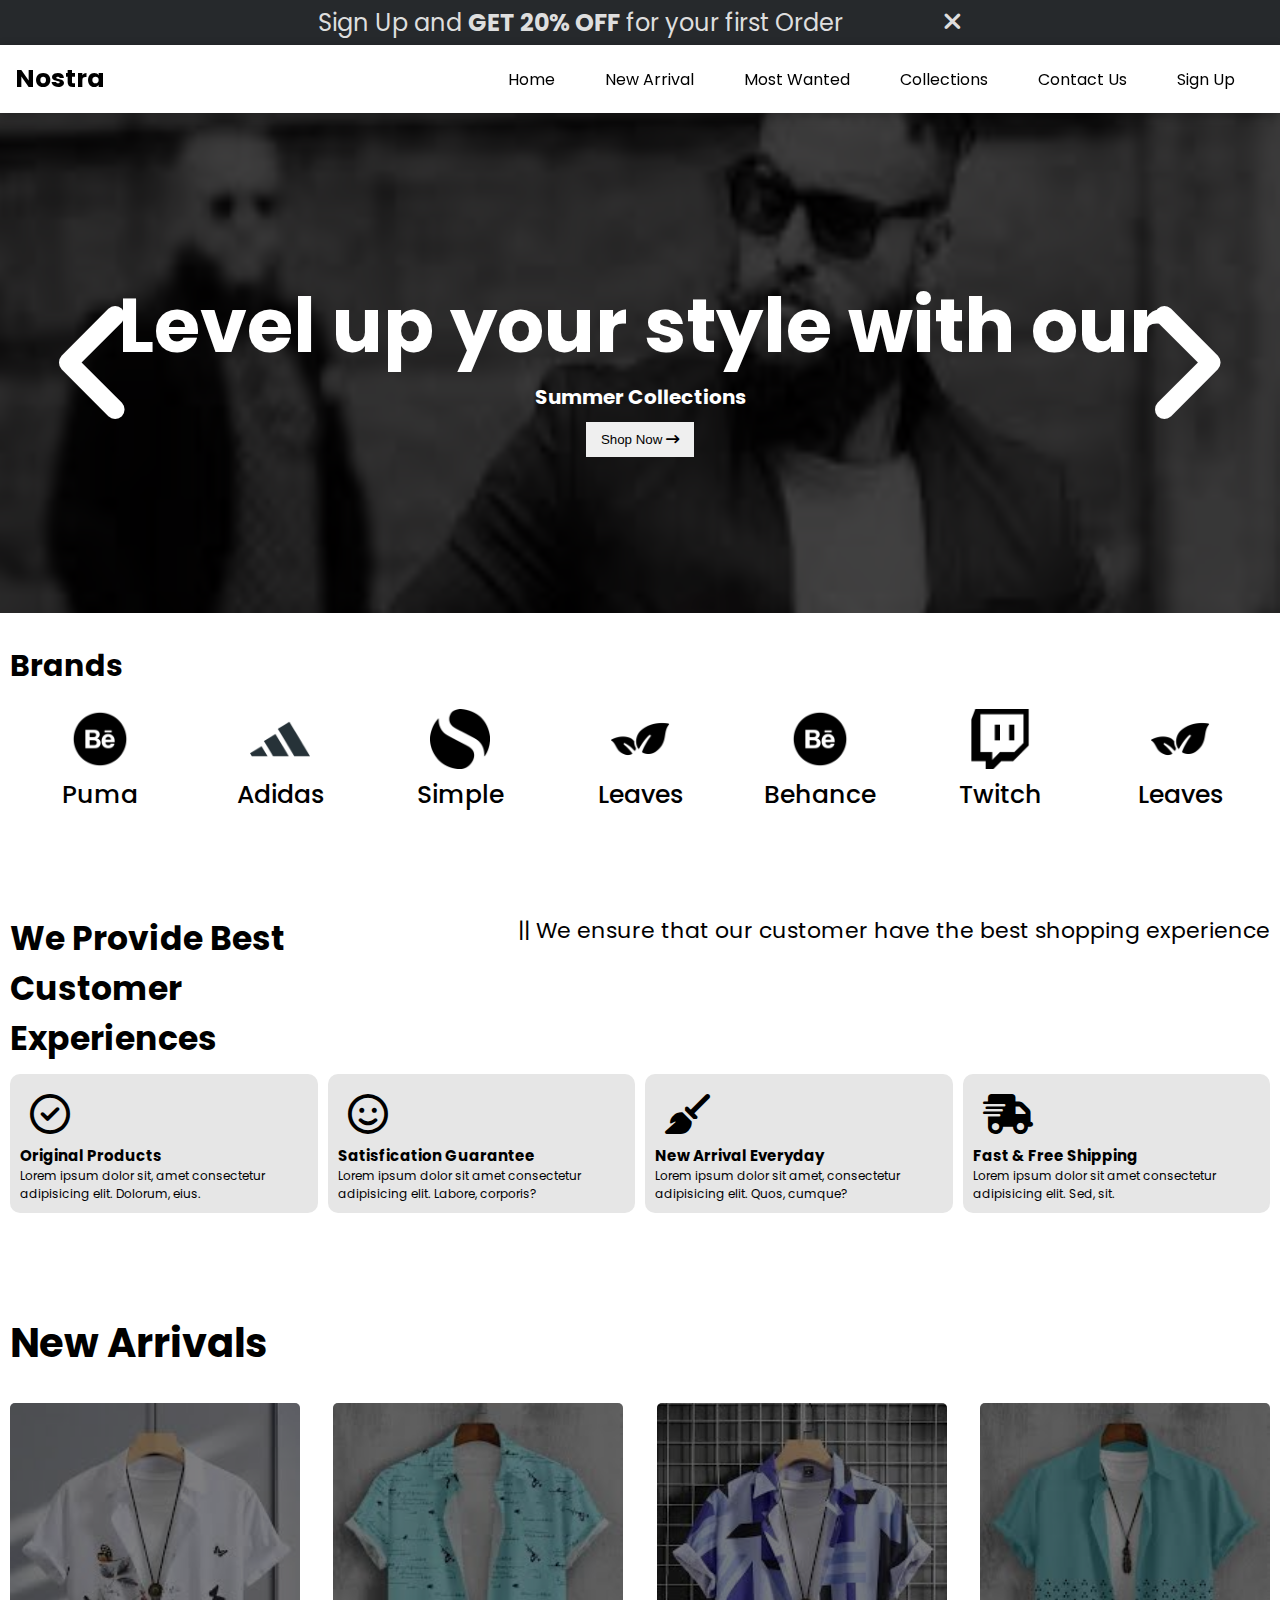
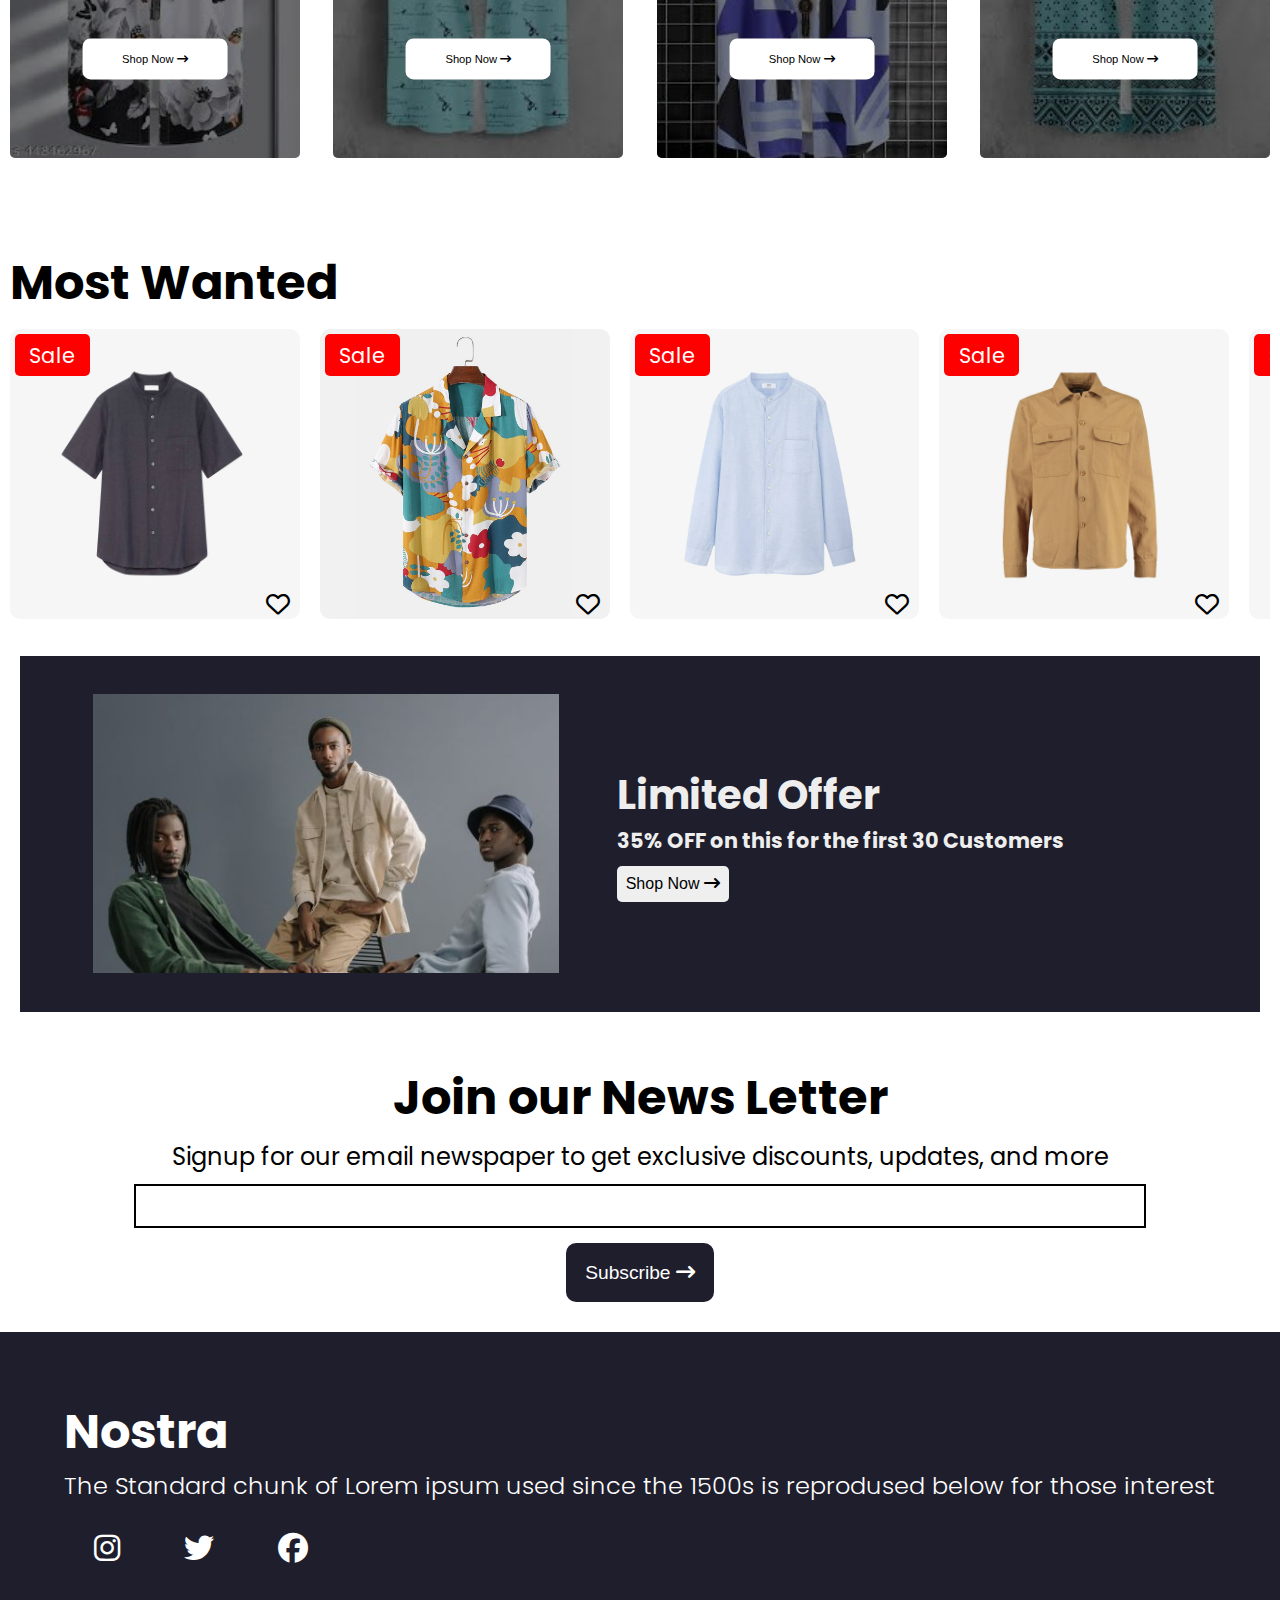
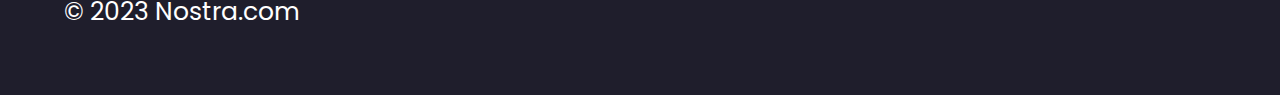
==== commit 219ef8e8: "Updated SignUp Page" ====
--- a/index.html
+++ b/index.html
@@ -41,6 +41,7 @@
             <li><a href="#most-wanted">Most Wanted</a></li>
             <li><a href="collections.html">Collections</a></li>
             <li><a href="contact.html">Contact Us</a></li>
+            <li><a href="sign-in.html">Sign Up</a></li>
         </ul>
 
         <!-- Mobile Menubar-Icon -->
--- a/style.css
+++ b/style.css
@@ -166,7 +166,7 @@
 .left-arrow,
 .right-arrow {
     position: absolute;
-    top: 60%;
+    top: 50%;
     transform: translateY(-50%);
     font-size: 150px;
     color: white;
@@ -480,23 +480,144 @@
     display: flex;
 }
 
+/* Check Boxes  */
 .check-boxes{
-    flex-basis: 30%;
+    flex-basis: 20%;
     display:flex;
     flex-direction: column;
-    gap: 20px;
+    gap: 30px;
+    padding: 5px;
+    border-right: 2px black solid;
 }
 
 .check-boxes__heading{
     font-size: 150%;
 }
 
-.check-boxes
+.check-boxes__opt{
+    margin-top: 7px;
+}
+
+.check-boxes__opt div{
+    display:flex;
+    align-items: center;
+    gap: 5px;
+    font-size: 150%;
+}
+
+/* Products */
+.products{
+    flex-basis: 80%;
+    padding: 20px;
+}
+.search-bar{
+    display: flex;
+    align-items: center;
+    border: 1px black solid;
+    border-radius: 5px;
+    padding: 10px;
+    margin: 1%;
+    font-size: 100%;
+}
+
+.search-bar input{
+    flex-basis: 100%;
+    border: none;
+    font-size: 120%;
+}
+
+.search-bar input:focus{
+    outline: none;
+}
+
+.product__container{
+    display: flex;
+    justify-content: space-between;
+    gap: 10px;
+    padding: 10px;
+    flex-wrap: wrap;
+    height: 80vh;
+    overflow-y: auto;
+}
+
+.product__container::-webkit-scrollbar{
+    display: none;
+}
+
+.product-box{
+    flex-basis: 30%;
+    margin-bottom: 20px;
+}
+
+.product-box img{
+    width: 100%;
+    height: 300px;
+}
+
+.product-box__name{
+    font-size: 150%;
+    width: 100%;
+}
+
+/* ***CONTACT PAGE STYLESHEET */
+.contact{
+    display: flex;
+    justify-content: center;
+}
+
+.contact__container{
+    background-color:rgb(34, 33, 43) ;
+    padding: 5%;
+    color: rgb(238, 238, 238);
+    width: 65%;
+    border-radius: 15px;
+}
+
+.contact__heading{
+    font-size: 200%;
+    text-align: center;
+}
+
+.contact__opt{
+    margin-top: 20px;
+}
+
+.contact__opt label{
+    display: block;
+    font-size: 150%;
+}
+
+.contact__opt input, textarea{
+    width: 90%;
+    padding:2% 3% 2% 3% ;
+    margin-top: 5px;
+    font-size: 130%;
+    border-radius: 5px;
+}
+
+.contact__opt input, textarea:focus{
+    outline: none;
+}
+
+.contact__submit-btn{
+    border: none;
+    background-color: rgb(35, 103, 250);
+    color: white;
+    padding: 2% 3% 2% 3%;
+    font-size: 150%;
+    margin-top: 10px;
+    border-radius:5px;
+    cursor: pointer;
+}
+
+.contact__submit-btn:hover{
+    opacity: 0.8;
+}
 
 
 /* Media Query */
 
-@media screen and (max-width:680px) {
+@media screen and (max-width:800px) {
     body {
         font-size: 10px;
     }
@@ -571,4 +692,14 @@
         font-weight: 400;
     }
 
+    /* Product Section */
+    .product-box__name{
+        font-size: 100%;
+    }
+
+    .product-box img{
+        width: 100%;
+        height: auto;
+    }
+
 }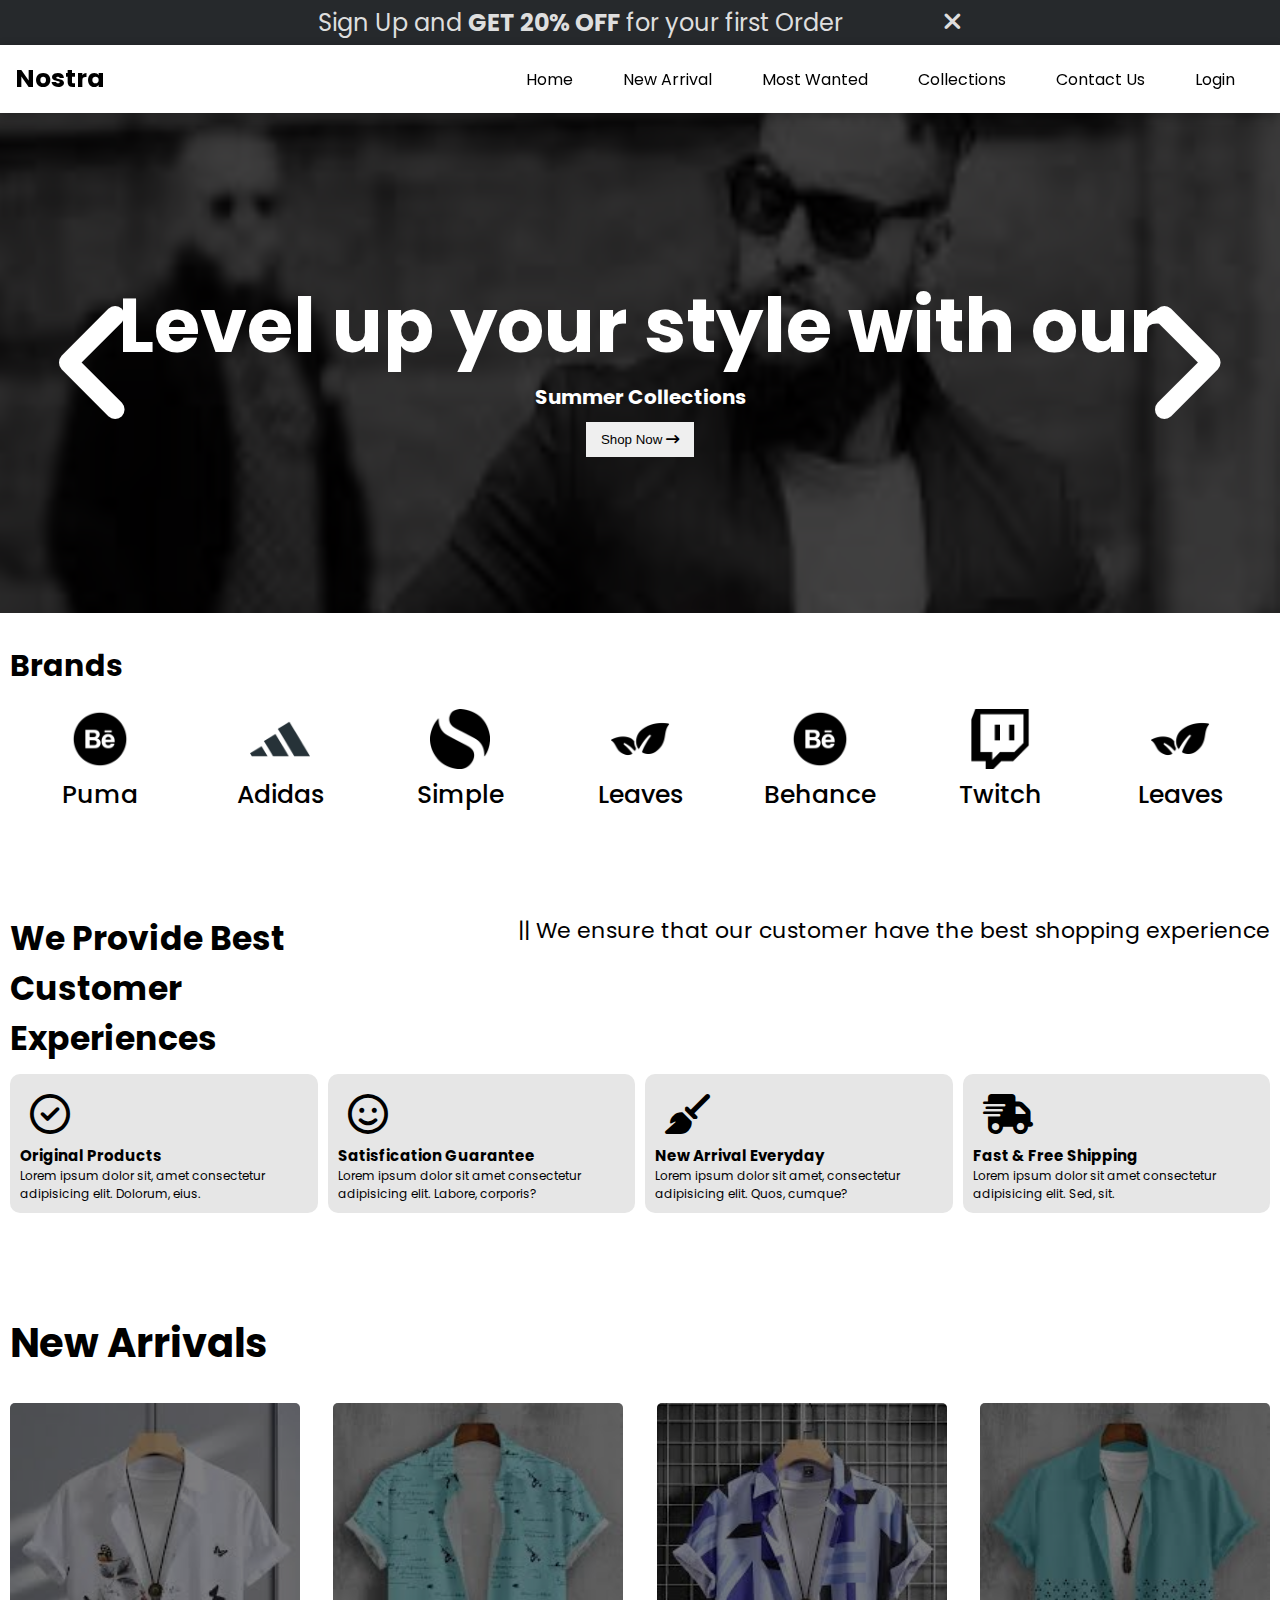
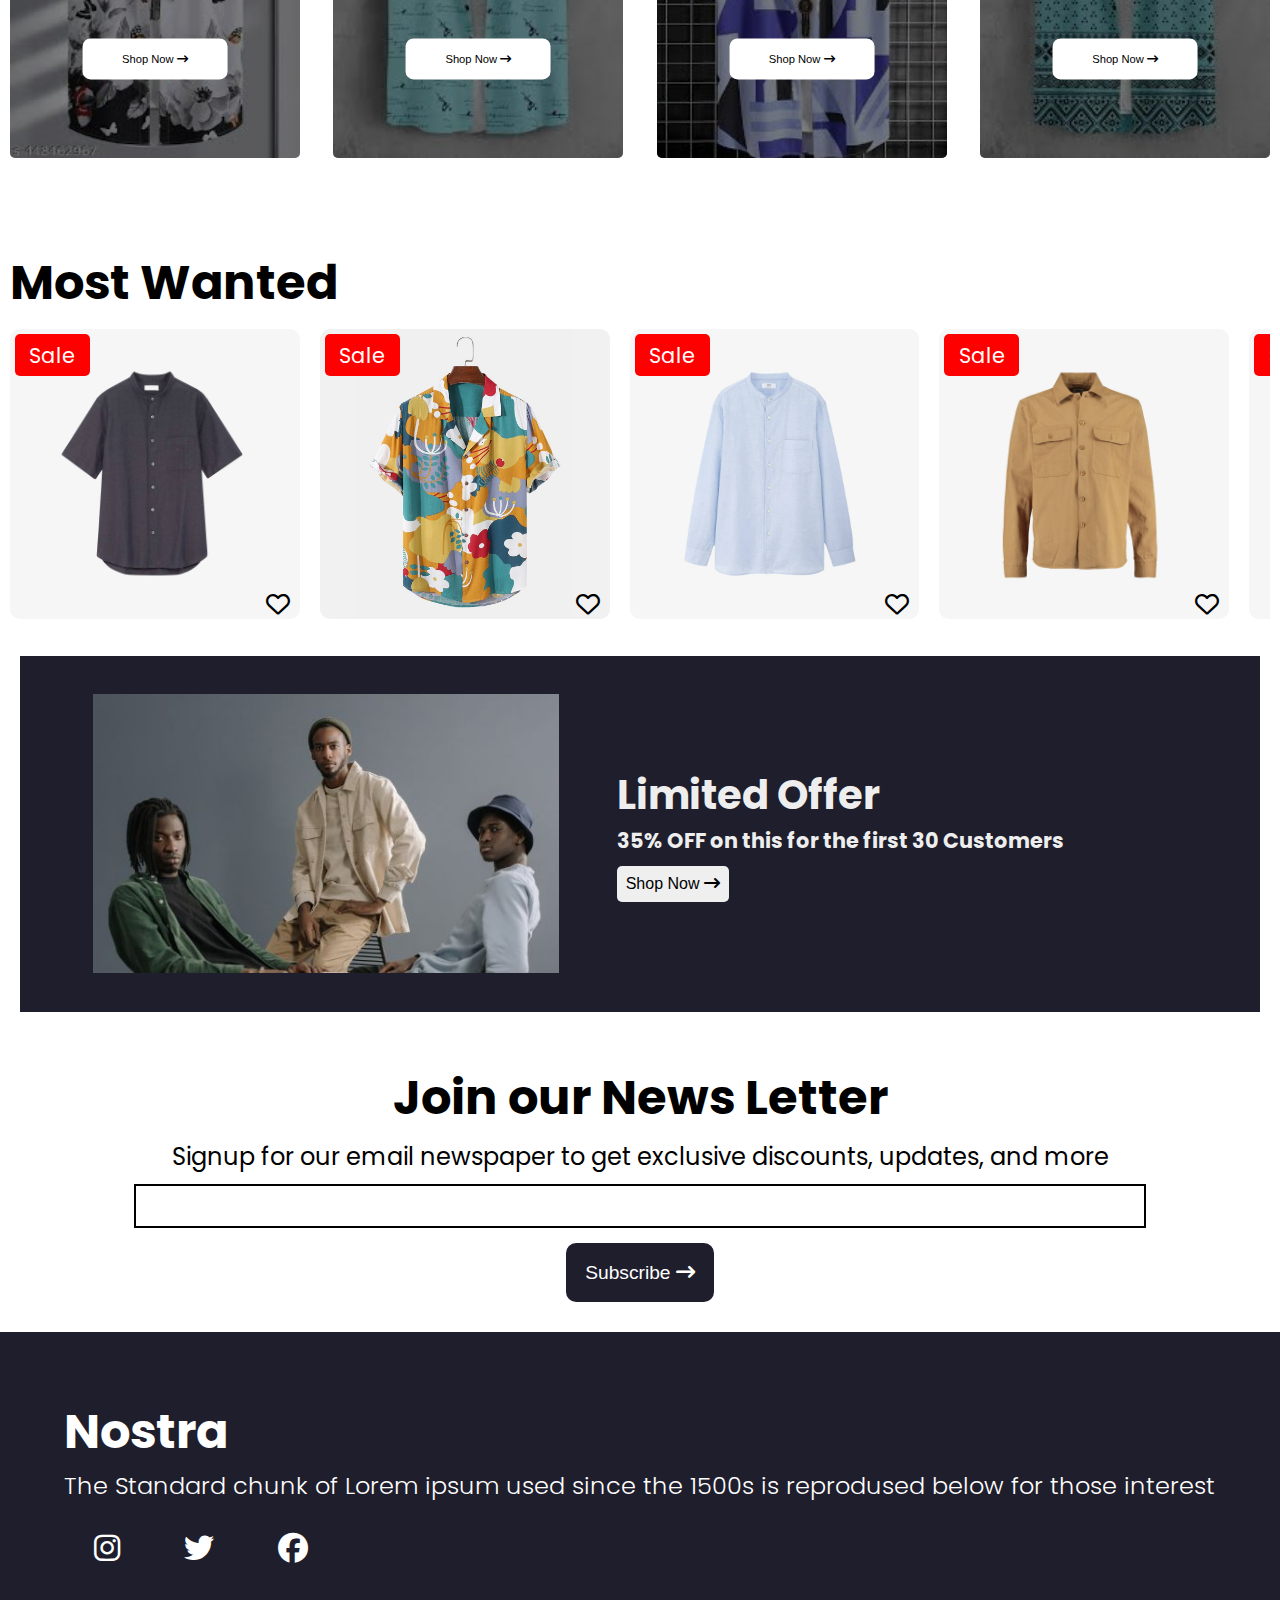
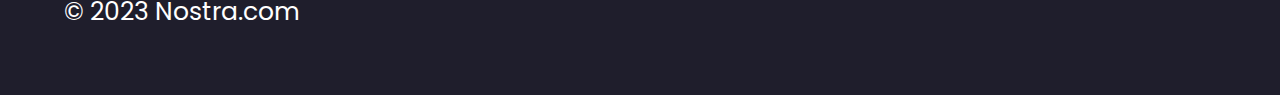
==== commit 182f1239: "Updated Project for Login Page" ====
--- a/index.html
+++ b/index.html
@@ -41,7 +41,7 @@
             <li><a href="#most-wanted">Most Wanted</a></li>
             <li><a href="collections.html">Collections</a></li>
             <li><a href="contact.html">Contact Us</a></li>
-            <li><a href="sign-in.html">Sign Up</a></li>
+            <li><a href="log-in.html">Login</a></li>
         </ul>
 
         <!-- Mobile Menubar-Icon -->
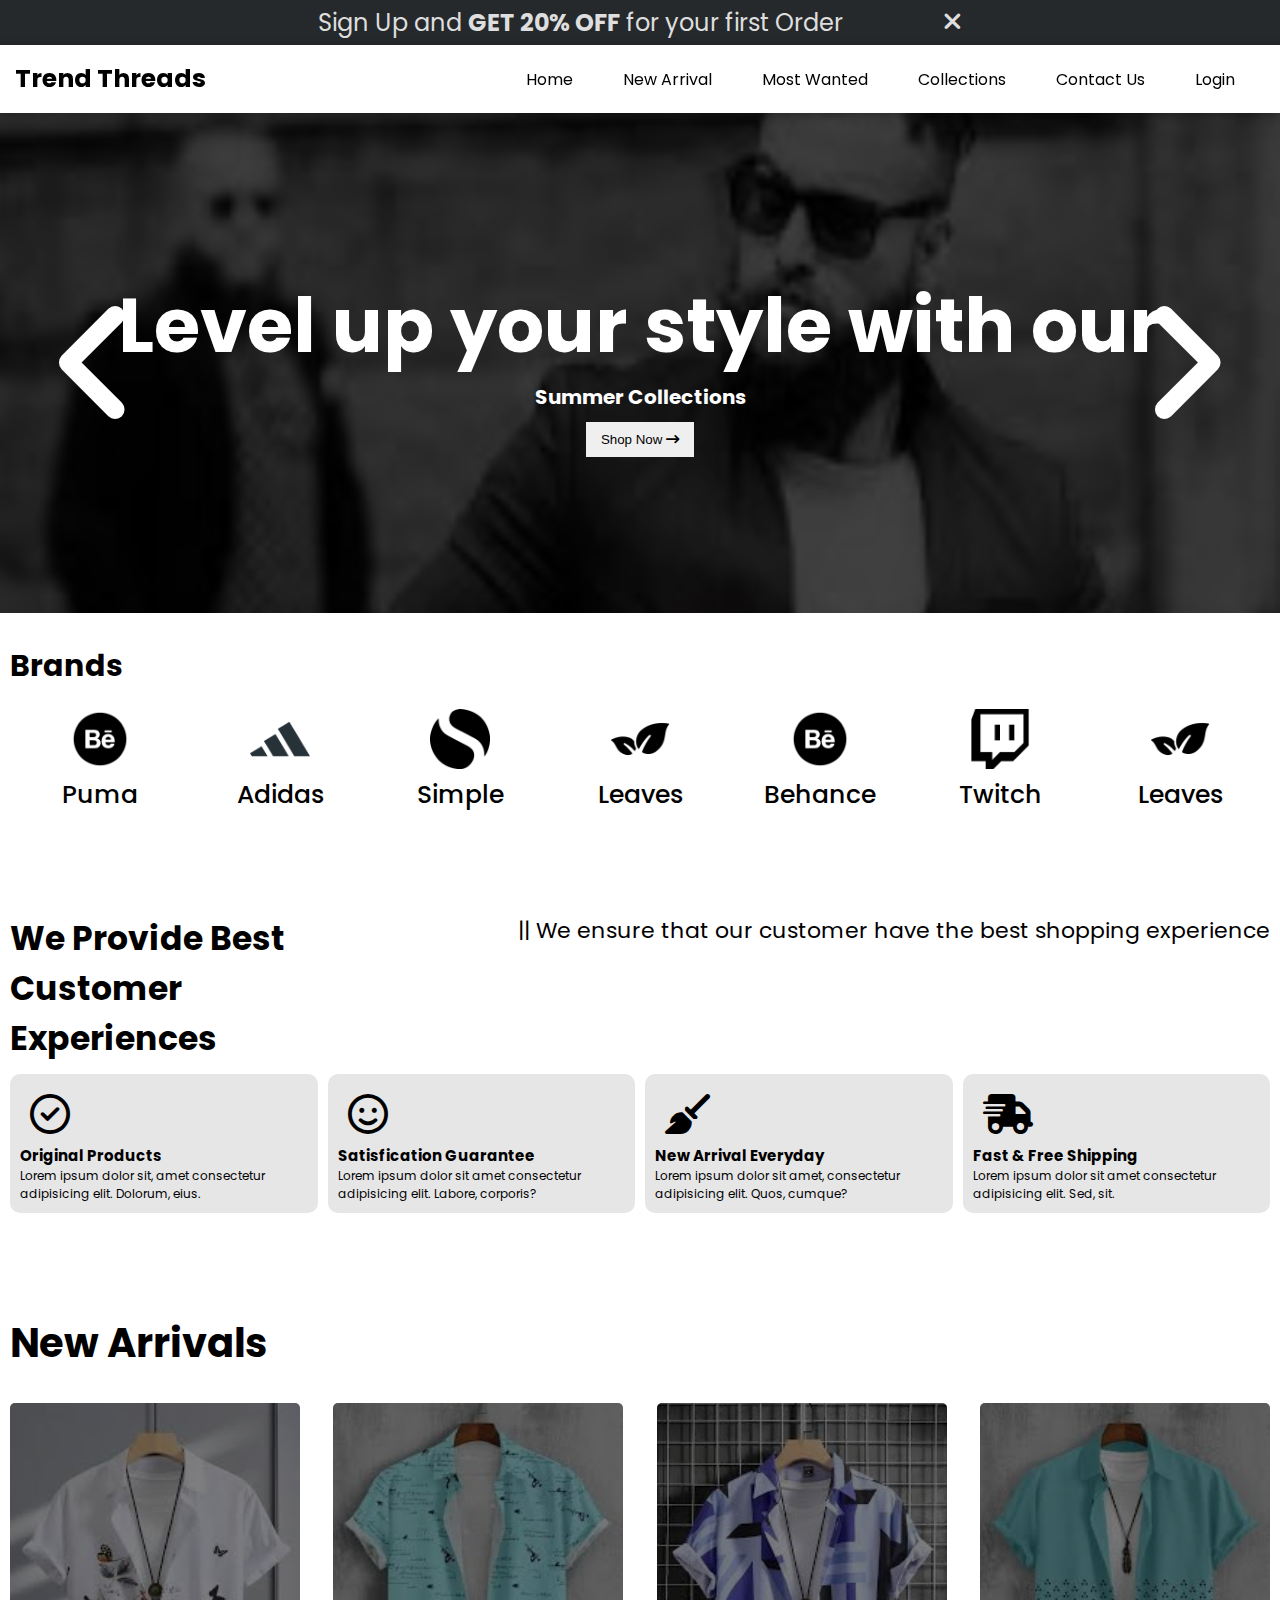
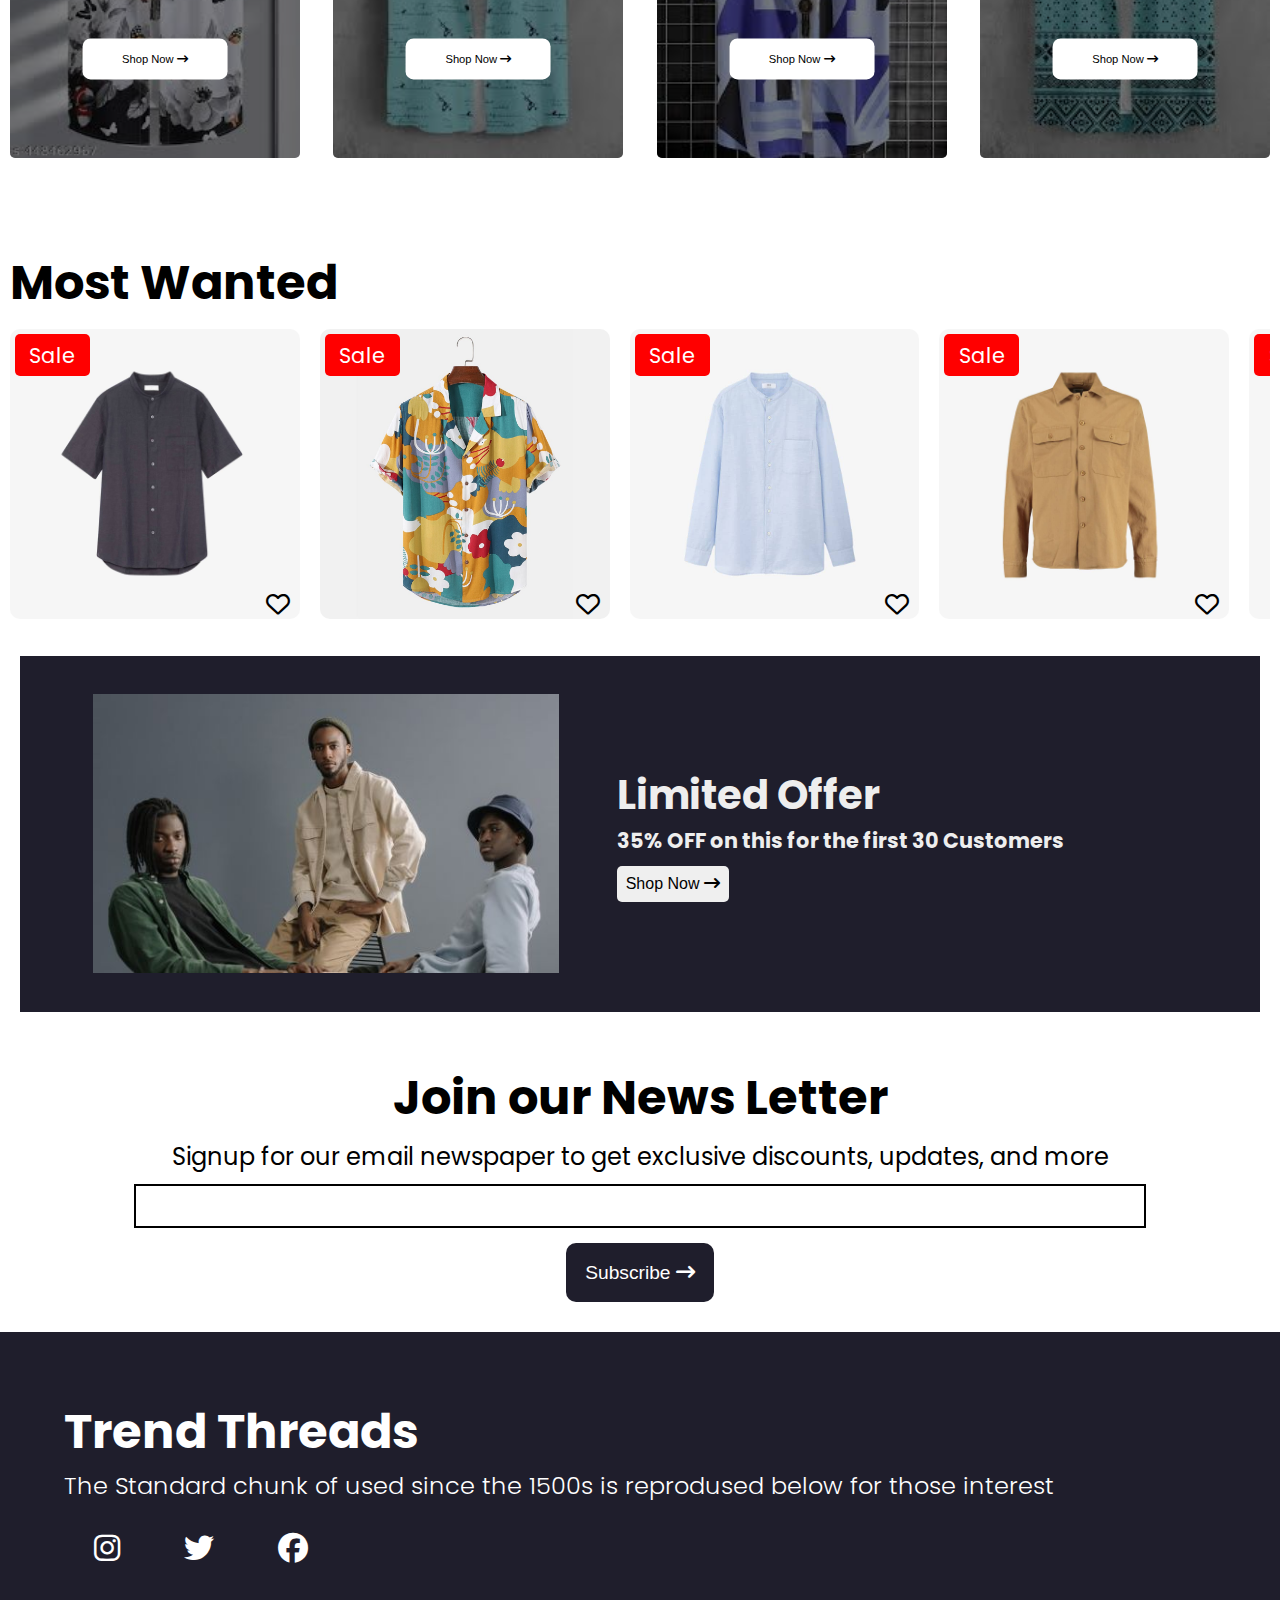
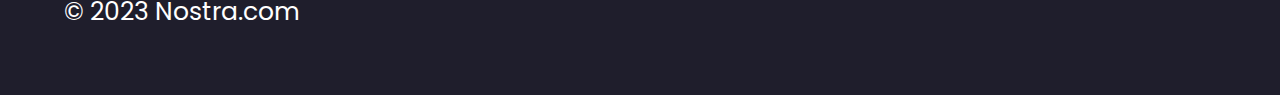
==== commit 6d636c05: "Updated for Contact Database" ====
--- a/index.html
+++ b/index.html
@@ -4,7 +4,7 @@
 <head>
     <meta charset="UTF-8">
     <meta name="viewport" content="width=device-width, initial-scale=1.0">
-    <title>Nostra</title>
+    <title>Trend Threads</title>
 
     <!-- StyleSheet -->
     <link rel="stylesheet" href="style.css">
@@ -34,7 +34,7 @@
 
     <!-- Navbar Section -->
     <section class="navbar">
-        <h1 class="navbar__heading">Nostra</h1>
+        <h1 class="navbar__heading">Trend Threads</h1>
         <ul class="navbar__lists">
             <li><a href="index.html">Home</a></li>
             <li><a href="#new-arrival">New Arrival</a></li>
@@ -59,6 +59,7 @@
             <li><a href="#most-wanted">Most Wanted</a></li>
             <li><a href="collections.html">Collections</a></li>
             <li><a href="contact.html">Contact Us</a></li>
+            <li><a href="log-in.html">Login</a></li>
         </ul>
      </section>
      <div class="mobile-navbar__overlay"></div>
@@ -264,8 +265,8 @@
 
     <!-- Footer Section -->
     <footer>
-        <h1 class="footer__heading">Nostra</h1>
-        <h2 class="footer__desc">The Standard chunk of Lorem ipsum used since the 1500s is reprodused below for those
+        <h1 class="footer__heading">Trend Threads</h1>
+        <h2 class="footer__desc">The Standard chunk of used since the 1500s is reprodused below for those
             interest</h2>
         <div class="social-media">
             <i class="fa-brands fa-instagram" style="color: #ffffff;"></i>
